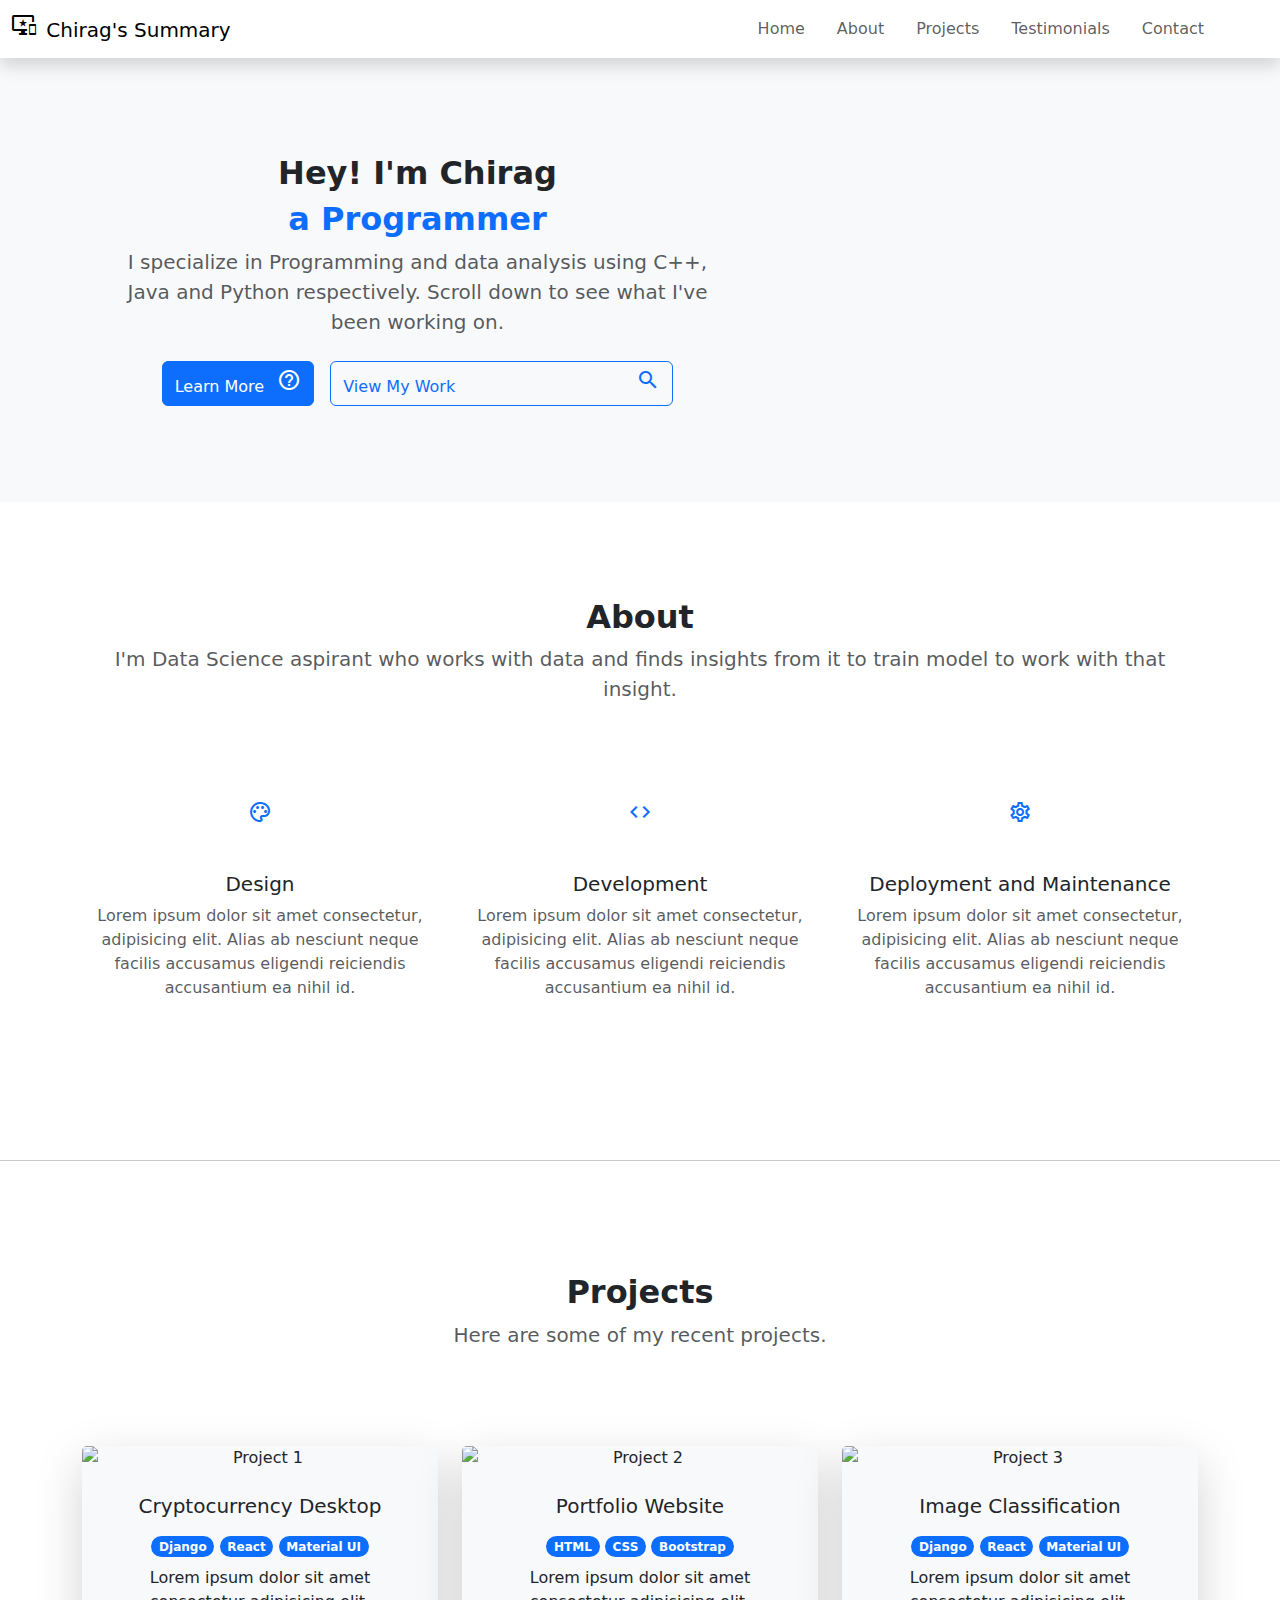
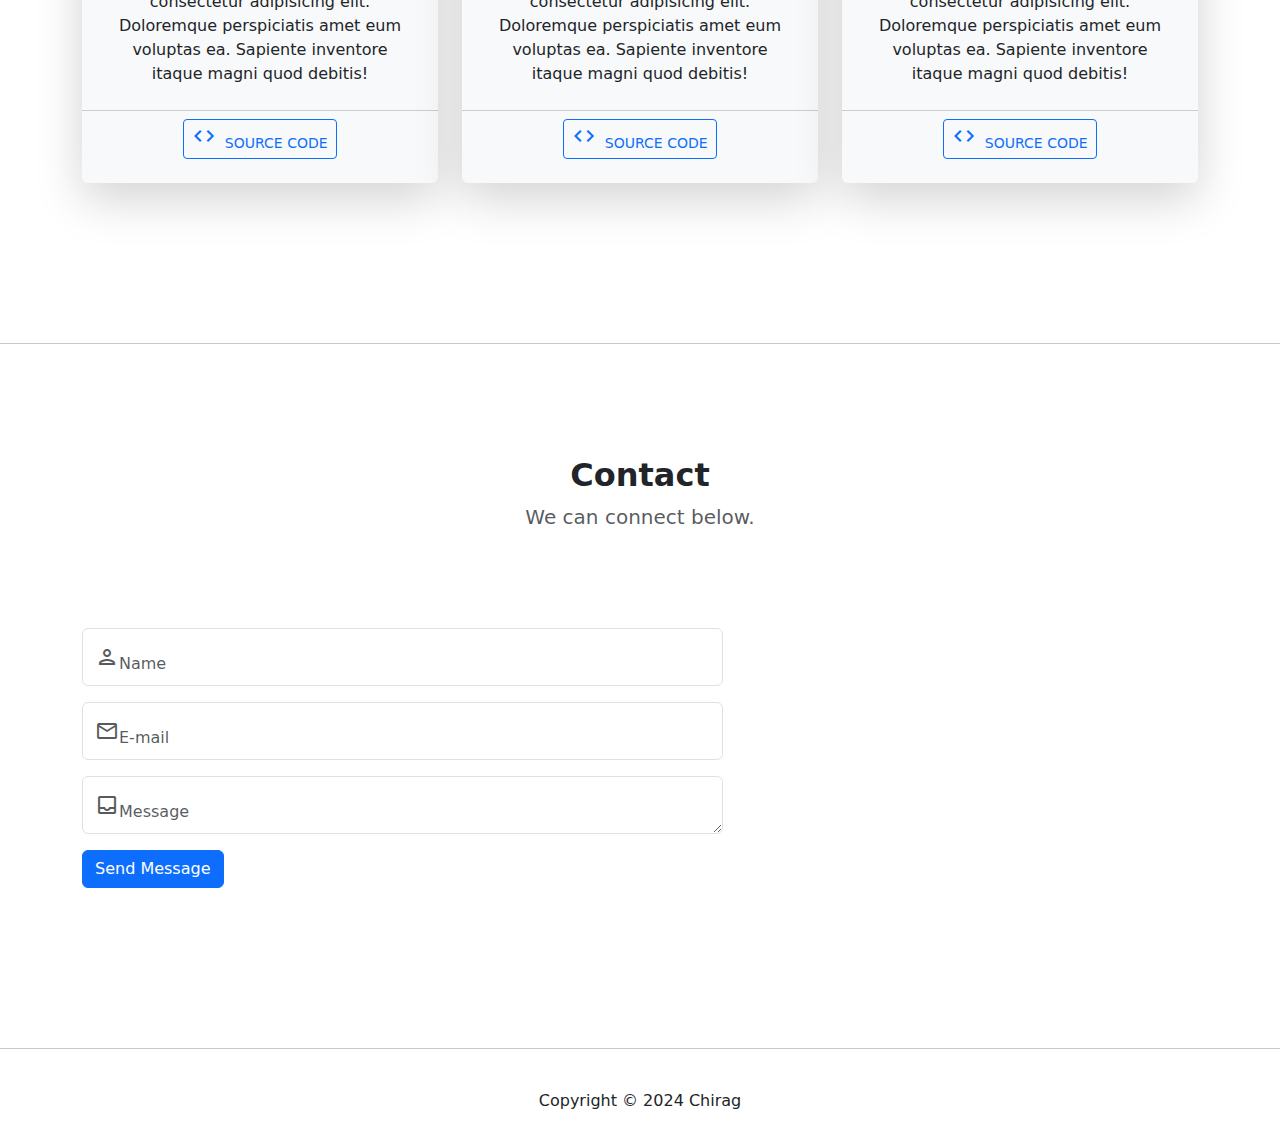
==== templates/index.html @ c8e4cf86 "project initializing" ====
<!DOCTYPE html>
<html lang="en">
<head>
    <meta charset="UTF-8">
    <meta name="viewport" content="width=device-width, initial-scale=1.0">
    <title>Chirag's Portfolio</title>

    <!-- Montserrat Font -->
    <link href="https://fonts.googleapis.com/css2?family=Montserrat:ital,wght@0,100..900;1,100..900&display=swap" rel="stylesheet">

    <!-- Material Icons -->
    <link href="https://fonts.googleapis.com/icon?family=Material+Icons+Outlined" rel="stylesheet">

    <!-- Leaflet CSS -->
    <link rel = "stylesheet" href = "http://cdn.leafletjs.com/leaflet-0.7.3/leaflet.css" />

    <!-- Bootstrap CSS -->
    <link rel="stylesheet" href="https://cdn.jsdelivr.net/npm/bootstrap@5.3.3/dist/css/bootstrap.min.css">

    <!-- Custom CSS -->
    <link rel="stylesheet" href="static/css/styles.css">
</head>
<body>
    <div class="container-fluid px-0">
        <!-- Navbar -->
        <nav class="navbar navbar-expand-lg navbar-light shadow d-flex align-items-center">
            <div class="container-fluid">
                <a class="navbar-brand" href="/">
                    <span class="material-icons-outlined me-1">important_devices</span>
                    Chirag's Summary
                </a>
                <button type="button" 
                class="navbar-toggler"
                data-bs-toggle="collapse"
                data-bs-target="#navbarSupportedContent"
                aria-controls="navbarSupportedContent"
                aria-expanded="false"
                aria-label="Toggle navigation"
                >
                    <span class="navbar-toggler-icon"></span>
                </button>
                <div class="container px-3">
                    <div class="collapse navbar-collapse" id="navbarSupportedContent">
                        <ul class="navbar-nav ms-auto me-4 my-3 my-lg-0">
                            <li class="nav-item">
                                <a class="nav-link me-lg-3" href="/">Home</a>
                            </li>
                            <li class="nav-item">
                                <a class="nav-link me-lg-3" href="#about">About</a>
                            </li>
                            <li class="nav-item">
                                <a class="nav-link me-lg-3" href="#projects">Projects</a>
                            </li>
                            <li class="nav-item">
                                <a class="nav-link me-lg-3" href="#testimonials">Testimonials</a>
                            </li>
                            <li class="nav-item">
                                <a class="nav-link me-lg-3" href="#contact">Contact</a>
                            </li>
                        </ul>
                    </div>
                </div>
            </div>
        </nav>
        <!-- End Navbar -->

        <!-- Hero -->
        <header class="bg-light py-5">
            <div class="container px-5">
                <div class="row align-items-center justify-content-center">
                    <div class="col-lg-8 col-xl-7 col-xxl-6">
                        <div class="my-5">
                            <h2 class="text-center fw-bold mb-2">Hey! I'm Chirag</h2>
                            <h2 class="text-primary text-center fw-bold mb-2">a Programmer</h2>
                            <p class="lead text-muted mb-4 text-center">I specialize in Programming and data analysis using C++, Java and Python respectively. Scroll down to see what I've been working on.</p>
                            <div class="d-grid gap-3 d-sm-flex justify-content-center">
                                <a class="btn btn-primary btn-large tetx-uppercase" href="#about">
                                    Learn More
                                    <span class="material-icons-outlined ms-2">help_outline</span>
                                </a>
                                <a class="btn btn-outline-primary btn-large tetx-uppercase" href="#about">
                                    View My Work
                                    <span class="material-icons-outlined ms-2">manage_search</span>
                                </a>
                            </div>
                        </div>
                    </div>
                    <div class="col-xl-5 col-xxl-6 justify-content-center">
                        <img class="img-fluid rounded-3 my-5" src="static/images/hero.jpeg" alt="">
                    </div>
                </div>
            </div>
        </header>
        <!-- End Hero -->

        <main>

            <!-- About -->
            <section id="about" class="text-center py-5">
                <div class="container py-5">
                    <div class="row justify-content-center">
                        <h2 class="fw-bold">About</h2>
                        <p class="lead text-muted mb-5">
                            I'm Data Science aspirant who works with data and finds insights from it to train model to work with that insight.
                        </p>
                    </div>
                </div>
                <div class="container mb-5">
                    <div class="row about-boxes">
                        <div class="col-lg-4 mx-auto mb-5 box">
                            <div class="d-flex mb-5 about">
                                <span class="material-icons-outlined m-auto text-primary">palette</span>
                            </div>
                            <h5>Design</h5>
                            <p class="text-muted mb-0">
                                Lorem ipsum dolor sit amet consectetur, adipisicing elit. Alias ab nesciunt neque facilis accusamus eligendi reiciendis accusantium ea nihil id.
                            </p>
                        </div>
                        <div class="col-lg-4 mx-auto mb-5 box">
                            <div class="d-flex mb-5 about">
                                <span class="material-icons-outlined m-auto text-primary">code</span>
                            </div>
                            <h5>Development</h5>
                            <p class="text-muted mb-0">
                                Lorem ipsum dolor sit amet consectetur, adipisicing elit. Alias ab nesciunt neque facilis accusamus eligendi reiciendis accusantium ea nihil id.
                            </p>
                        </div>
                        <div class="col-lg-4 mx-auto mb-5 box">
                            <div class="d-flex mb-5 about">
                                <span class="material-icons-outlined m-auto text-primary">settings</span>
                            </div>
                            <h5>Deployment and Maintenance</h5>
                            <p class="text-muted mb-0">
                                Lorem ipsum dolor sit amet consectetur, adipisicing elit. Alias ab nesciunt neque facilis accusamus eligendi reiciendis accusantium ea nihil id.
                            </p>
                        </div>
                    </div>
                </div>
            </section>
            <!-- End About -->

            <hr>
            
            <!-- Projects -->
            <section id="projects" class="text-center py-5">
                <div class="container py-5">
                    <div class="row justify-content-center">
                        <h2 class="fw-bold">Projects</h2>
                        <p class="lead text-muted mb-5">
                            Here are some of my recent projects.
                        </p>
                    </div>
                </div>
                <div class="container mb-5">
                    <div class="row project-cards">
                        <div class="col-lg-4 mx-auto mb-5">
                            <div class="card h-100 shadow-lg border-0 bg-light">
                                <img class="card-img-top" src="static/images/project1.png" alt="Project 1">
                                <div class="card-body p-4">
                                    <h5 class="card-title mb-3">Cryptocurrency Desktop</h5>
                                    <div class="mb-2">
                                        <div class="badge bg-primary rounded-pill">Django</div>
                                        <div class="badge bg-primary rounded-pill">React</div>
                                        <div class="badge bg-primary rounded-pill">Material UI</div>
                                    </div>
                                    <p class="card-text">
                                        Lorem ipsum dolor sit amet consectetur adipisicing elit. Doloremque perspiciatis amet eum voluptas ea. Sapiente inventore itaque magni quod debitis!
                                    </p>
                                </div>
                                <div class="card-footer bg-transparent mb-3">
                                    <a 
                                        class="btn btn-outline-primary btn-sm text-uppercase" 
                                        href="#project_link" 
                                        target="_blank"
                                    >
                                        <span class="material-icons-outlined me-1">code</span>
                                        Source Code
                                    </a>
                                </div>
                            </div>
                        </div>
                        <div class="col-lg-4 mx-auto mb-5">
                            <div class="card h-100 shadow-lg border-0 bg-light">
                                <img class="card-img-top" src="static/images/project2.png" alt="Project 2">
                                <div class="card-body p-4">
                                    <h5 class="card-title mb-3">Portfolio Website</h5>
                                    <div class="mb-2">
                                        <div class="badge bg-primary rounded-pill">HTML</div>
                                        <div class="badge bg-primary rounded-pill">CSS</div>
                                        <div class="badge bg-primary rounded-pill">Bootstrap</div>
                                    </div>
                                    <p class="card-text">
                                        Lorem ipsum dolor sit amet consectetur adipisicing elit. Doloremque perspiciatis amet eum voluptas ea. Sapiente inventore itaque magni quod debitis!
                                    </p>
                                </div>
                                <div class="card-footer bg-transparent mb-3">
                                    <a 
                                        class="btn btn-outline-primary btn-sm text-uppercase" 
                                        href="#project_link" 
                                        target="_blank"
                                    >
                                        <span class="material-icons-outlined me-1">code</span>
                                        Source Code
                                    </a>
                                </div>
                            </div>
                        </div>
                        <div class="col-lg-4 mx-auto mb-5">
                            <div class="card h-100 shadow-lg border-0 bg-light">
                                <img class="card-img-top" src="static/images/project3.png" alt="Project 3">
                                <div class="card-body p-4">
                                    <h5 class="card-title mb-3">Image Classification</h5>
                                    <div class="mb-2">
                                        <div class="badge bg-primary rounded-pill">Django</div>
                                        <div class="badge bg-primary rounded-pill">React</div>
                                        <div class="badge bg-primary rounded-pill">Material UI</div>
                                    </div>
                                    <p class="card-text">
                                        Lorem ipsum dolor sit amet consectetur adipisicing elit. Doloremque perspiciatis amet eum voluptas ea. Sapiente inventore itaque magni quod debitis!
                                    </p>
                                </div>
                                <div class="card-footer bg-transparent mb-3">
                                    <a 
                                        class="btn btn-outline-primary btn-sm text-uppercase" 
                                        href="#project_link" 
                                        target="_blank"
                                    >
                                        <span class="material-icons-outlined me-1">code</span>
                                        Source Code
                                    </a>
                                </div>
                            </div>
                        </div>
                    </div>
                </div>
            </section>
            <!-- End Projects -->
            
            <hr>

            <!-- Testimonials -->
            <!-- End Testimonials -->
            
            <!-- Contact -->
            <section id="contact" class="text-center py-5">
                <div class="container py-5">
                    <div class="row justify-content-center">
                        <h2 class="fw-bold">Contact</h2>
                        <p class="lead text-muted mb-5">
                            We can connect below.
                        </p>
                    </div>
                </div>
                <div class="container mb-5">
                    <div class="row justify-content-center align-items-center">
                        <!-- <div class="col-lg-8 col-xl-7 col-xxl-6 mb-5 d-flex flex-column justify-content-center">
                            <div class="mb-5">
                                <h6 class="text-uppercase mb-2">Address</h6>
                                <p class="lead mb-0">Satellite, Ahmedabad</p>
                            </div>
                            <div class="mb-5">
                                <h6 class="text-uppercase mb-2">Email</h6>
                                <p class="lead mb-0">dchirag159@gmail.com</p>
                            </div>
                        </div> -->
                        <form class="contact-form col-lg-8 col-xl-7 col-xxl-6 mb-5 text-start" action="{{ url_for('contact') }}" method="post">
                            <div class="form-floating mb-3">
                                <input type="text" class="form-control" name="name" id="name" placeholder="Enter your name" required>
                                <label for="name" class="form-label text-muted"><span class="material-icons-outlined">person</span>Name</label>
                            </div>
                            <div class="form-floating mb-3">
                                <input type="email" class="form-control" name="email" id="email" placeholder="name@email.com" required>
                                <label for="email" class="form-label text-muted mx-auto"><span class="material-icons-outlined">email</span>E-mail</label>
                            </div>
                            <div class="form-floating mb-3">
                                <textarea class="form-control" id="message" name="message" rows="3" placeholder="Type your message here" required></textarea>
                                <label for="message" class="form-label text-muted"><span class="material-icons-outlined">inbox</span>Message</label>
                            </div>
                            <button type="submit" class="btn btn-primary">Send Message</button>
                        </form>
                        <div class="col-lg-8 col-xl-5 col-xxl-6 mb-5">
                            <div id = "map"></div>
                        </div>
                    </div>
                </div>
            <!-- End Contact -->
            
        </main>
    </div>

    <hr>

    <!-- Footer -->
    <footer class="text-center py-4">
        <div class="container px-5 mb-2">
            Copyright &copy; 2024 Chirag
        </div>
    </footer>
    <!-- End Footer -->




    <!-- Leaflet JS -->
    <script src = "http://cdn.leafletjs.com/leaflet-0.7.3/leaflet.js"></script>

    <!-- Bootstrap JS -->
    <script src="https://cdn.jsdelivr.net/npm/bootstrap@5.3.3/dist/js/bootstrap.bundle.min.js"></script>

    <!-- Custom JS -->
    <script src="static/js/scripts.js"></script>
</body>
</html>
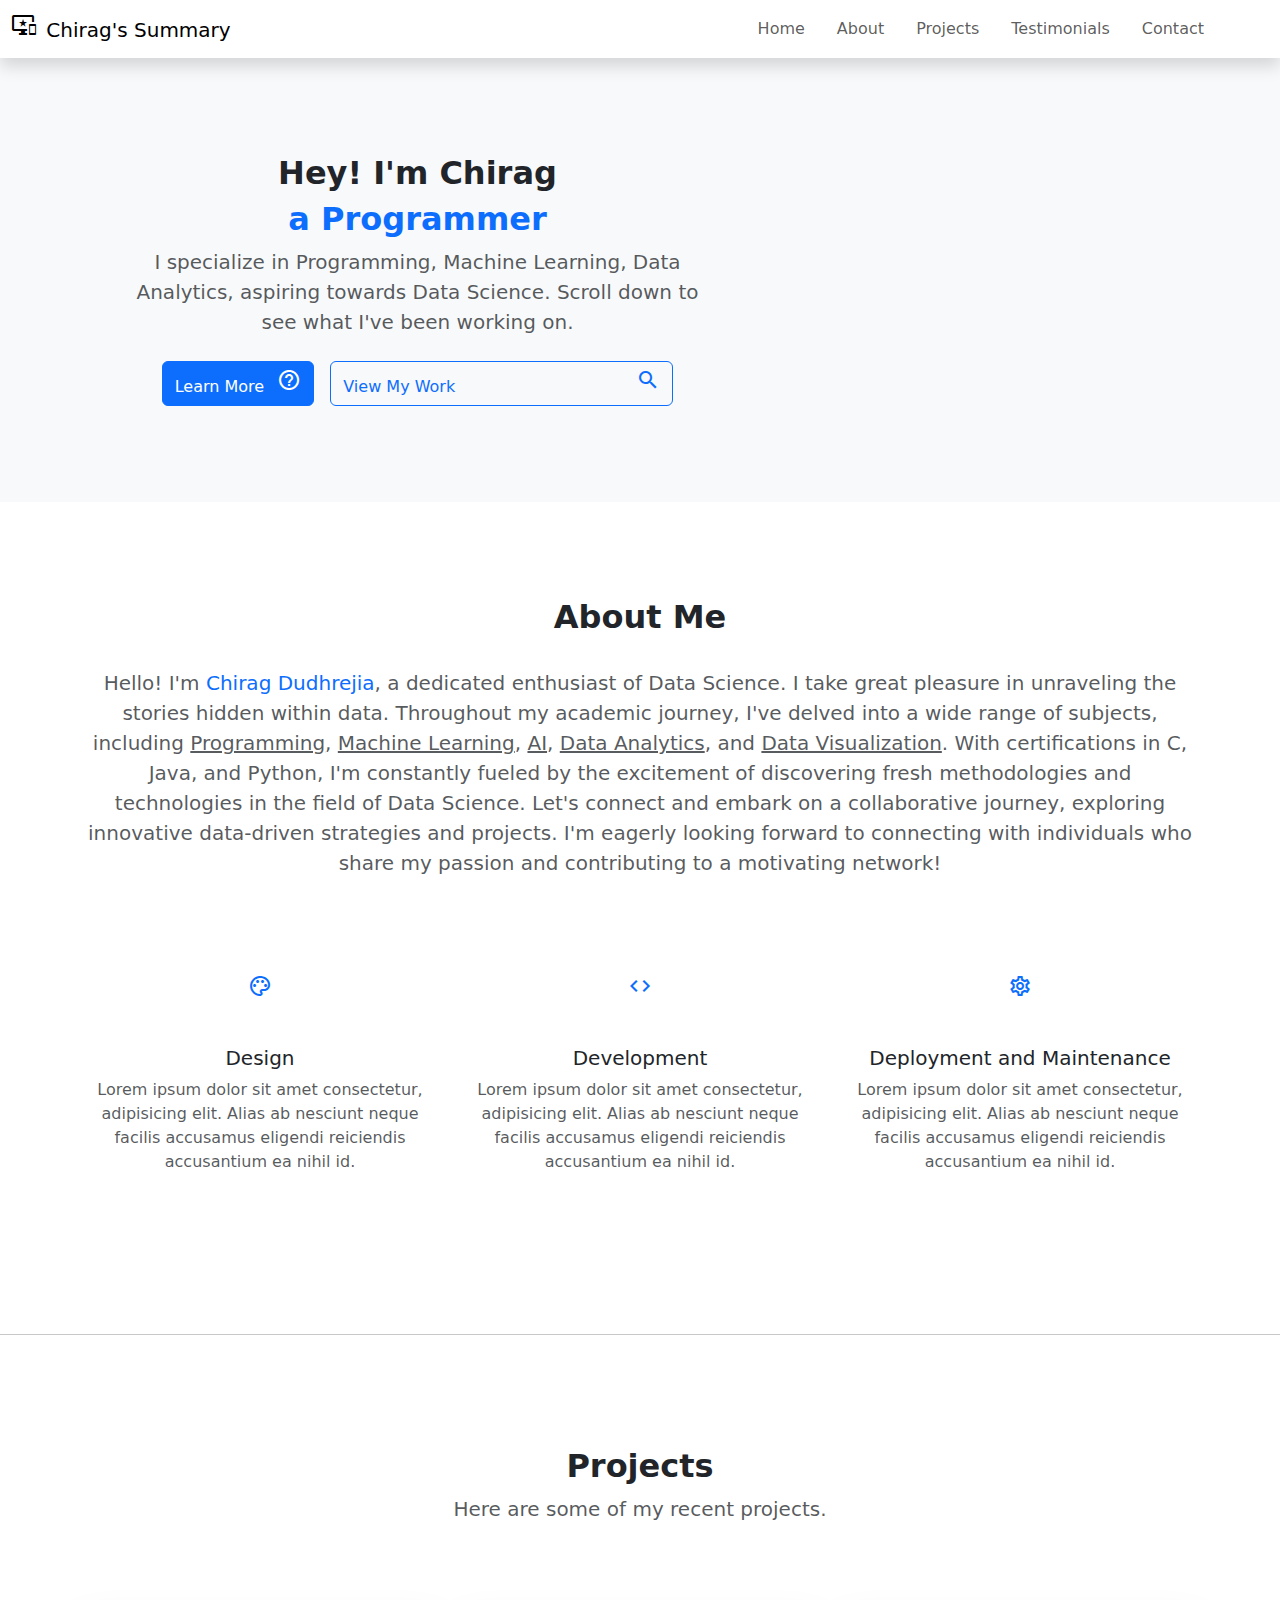
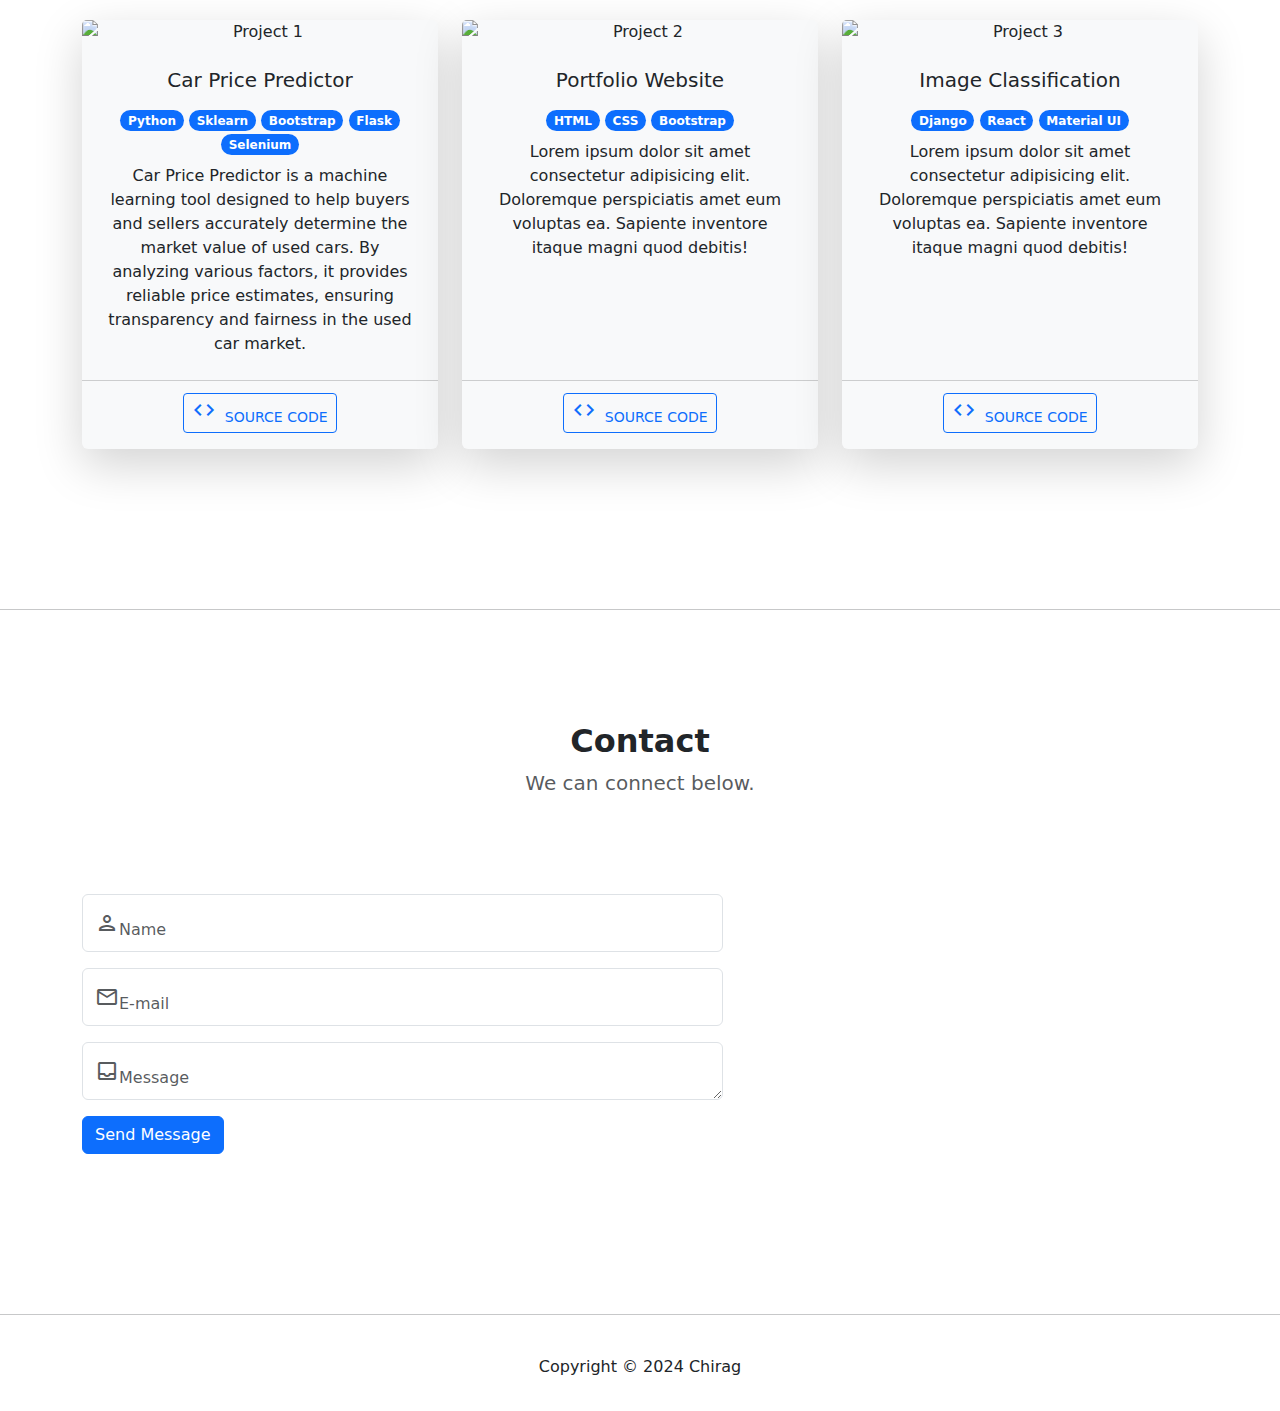
==== commit adf39cfb: "Updated" ====
--- a/templates/index.html
+++ b/templates/index.html
@@ -72,7 +72,8 @@
                         <div class="my-5">
                             <h2 class="text-center fw-bold mb-2">Hey! I'm Chirag</h2>
                             <h2 class="text-primary text-center fw-bold mb-2">a Programmer</h2>
-                            <p class="lead text-muted mb-4 text-center">I specialize in Programming and data analysis using C++, Java and Python respectively. Scroll down to see what I've been working on.</p>
+                            <p class="lead text-muted mb-4 text-center">
+                                I specialize in Programming, Machine Learning, Data Analytics, aspiring towards Data Science. Scroll down to see what I've been working on.</p>
                             <div class="d-grid gap-3 d-sm-flex justify-content-center">
                                 <a class="btn btn-primary btn-large tetx-uppercase" href="#about">
                                     Learn More
@@ -99,9 +100,9 @@
             <section id="about" class="text-center py-5">
                 <div class="container py-5">
                     <div class="row justify-content-center">
-                        <h2 class="fw-bold">About</h2>
-                        <p class="lead text-muted mb-5">
-                            I'm Data Science aspirant who works with data and finds insights from it to train model to work with that insight.
+                        <h2 class="fw-bold">About Me</h2>
+                        <p class="lead text-muted mt-4 mb-5">
+                            Hello! I'm <strong class="h5 text-primary">Chirag Dudhrejia</strong>, a dedicated enthusiast of Data Science. I take great pleasure in unraveling the stories hidden within data. Throughout my academic journey, I've delved into a wide range of subjects, including <u>Programming</u>, <u>Machine Learning</u>, <u>AI</u>, <u>Data Analytics</u>, and <u>Data Visualization</u>. With certifications in C, Java, and Python, I'm constantly fueled by the excitement of discovering fresh methodologies and technologies in the field of Data Science. Let's connect and embark on a collaborative journey, exploring innovative data-driven strategies and projects. I'm eagerly looking forward to connecting with individuals who share my passion and contributing to a motivating network!
                         </p>
                     </div>
                 </div>
@@ -151,26 +152,30 @@
                         </p>
                     </div>
                 </div>
+                
                 <div class="container mb-5">
                     <div class="row project-cards">
+
                         <div class="col-lg-4 mx-auto mb-5">
                             <div class="card h-100 shadow-lg border-0 bg-light">
                                 <img class="card-img-top" src="static/images/project1.png" alt="Project 1">
                                 <div class="card-body p-4">
-                                    <h5 class="card-title mb-3">Cryptocurrency Desktop</h5>
+                                    <h5 class="card-title mb-3">Car Price Predictor</h5>
                                     <div class="mb-2">
-                                        <div class="badge bg-primary rounded-pill">Django</div>
-                                        <div class="badge bg-primary rounded-pill">React</div>
-                                        <div class="badge bg-primary rounded-pill">Material UI</div>
+                                        <div class="badge bg-primary rounded-pill">Python</div>
+                                        <div class="badge bg-primary rounded-pill">Sklearn</div>
+                                        <div class="badge bg-primary rounded-pill">Bootstrap</div>
+                                        <div class="badge bg-primary rounded-pill">Flask</div>
+                                        <div class="badge bg-primary rounded-pill">Selenium</div>
                                     </div>
                                     <p class="card-text">
-                                        Lorem ipsum dolor sit amet consectetur adipisicing elit. Doloremque perspiciatis amet eum voluptas ea. Sapiente inventore itaque magni quod debitis!
+                                        Car Price Predictor is a machine learning tool designed to help buyers and sellers accurately determine the market value of used cars. By analyzing various factors, it provides reliable price estimates, ensuring transparency and fairness in the used car market.
                                     </p>
                                 </div>
-                                <div class="card-footer bg-transparent mb-3">
+                                <div class="card-footer bg-transparent mb-2">
                                     <a 
-                                        class="btn btn-outline-primary btn-sm text-uppercase" 
-                                        href="#project_link" 
+                                        class="btn btn-outline-primary btn-sm text-uppercase mt-1" 
+                                        href="https://github.com/chirag-dudhrejia/car_price_predictor" 
                                         target="_blank"
                                     >
                                         <span class="material-icons-outlined me-1">code</span>
@@ -179,6 +184,7 @@
                                 </div>
                             </div>
                         </div>
+
                         <div class="col-lg-4 mx-auto mb-5">
                             <div class="card h-100 shadow-lg border-0 bg-light">
                                 <img class="card-img-top" src="static/images/project2.png" alt="Project 2">
@@ -193,9 +199,9 @@
                                         Lorem ipsum dolor sit amet consectetur adipisicing elit. Doloremque perspiciatis amet eum voluptas ea. Sapiente inventore itaque magni quod debitis!
                                     </p>
                                 </div>
-                                <div class="card-footer bg-transparent mb-3">
+                                <div class="card-footer bg-transparent mb-2">
                                     <a 
-                                        class="btn btn-outline-primary btn-sm text-uppercase" 
+                                        class="btn btn-outline-primary btn-sm text-uppercase mt-1" 
                                         href="#project_link" 
                                         target="_blank"
                                     >
@@ -205,6 +211,7 @@
                                 </div>
                             </div>
                         </div>
+
                         <div class="col-lg-4 mx-auto mb-5">
                             <div class="card h-100 shadow-lg border-0 bg-light">
                                 <img class="card-img-top" src="static/images/project3.png" alt="Project 3">
@@ -219,9 +226,9 @@
                                         Lorem ipsum dolor sit amet consectetur adipisicing elit. Doloremque perspiciatis amet eum voluptas ea. Sapiente inventore itaque magni quod debitis!
                                     </p>
                                 </div>
-                                <div class="card-footer bg-transparent mb-3">
+                                <div class="card-footer bg-transparent mb-2">
                                     <a 
-                                        class="btn btn-outline-primary btn-sm text-uppercase" 
+                                        class="btn btn-outline-primary btn-sm text-uppercase mt-1" 
                                         href="#project_link" 
                                         target="_blank"
                                     >
@@ -283,6 +290,7 @@
                         </div>
                     </div>
                 </div>
+            </section>
             <!-- End Contact -->
             
         </main>
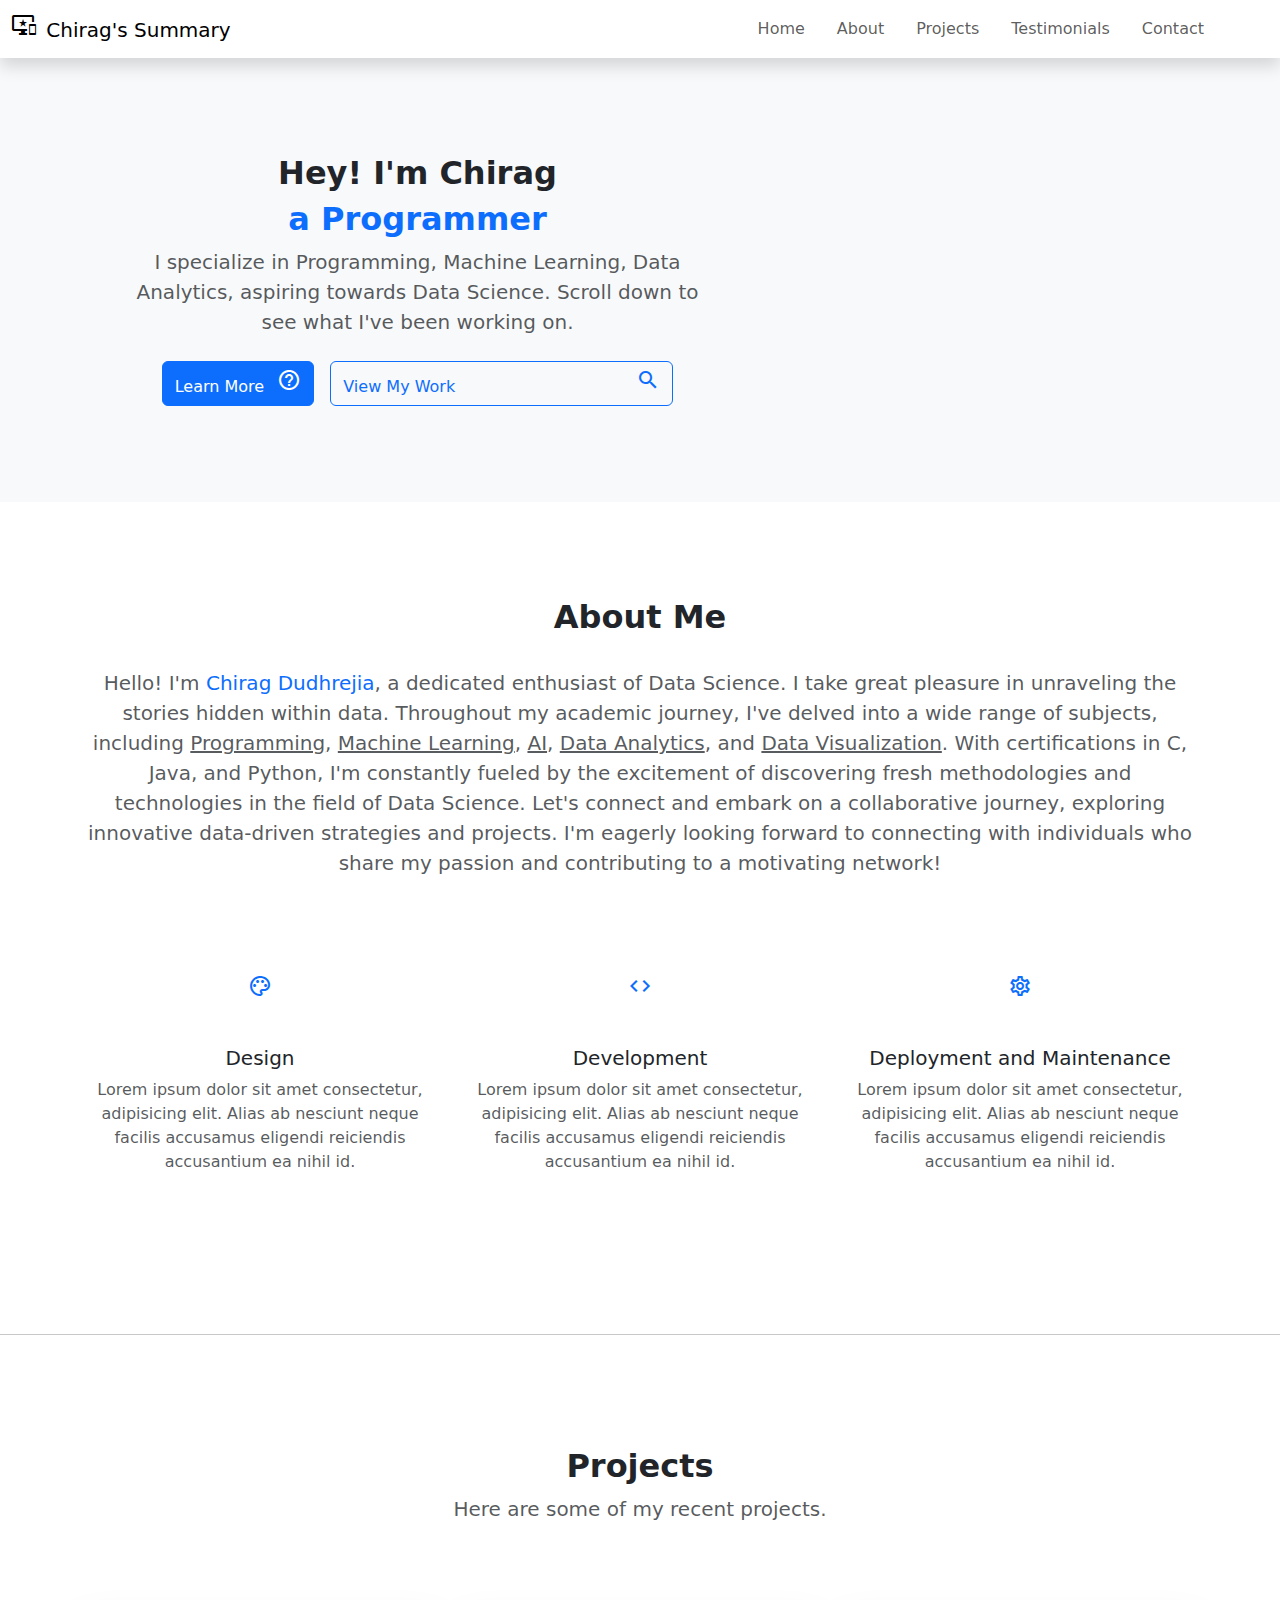
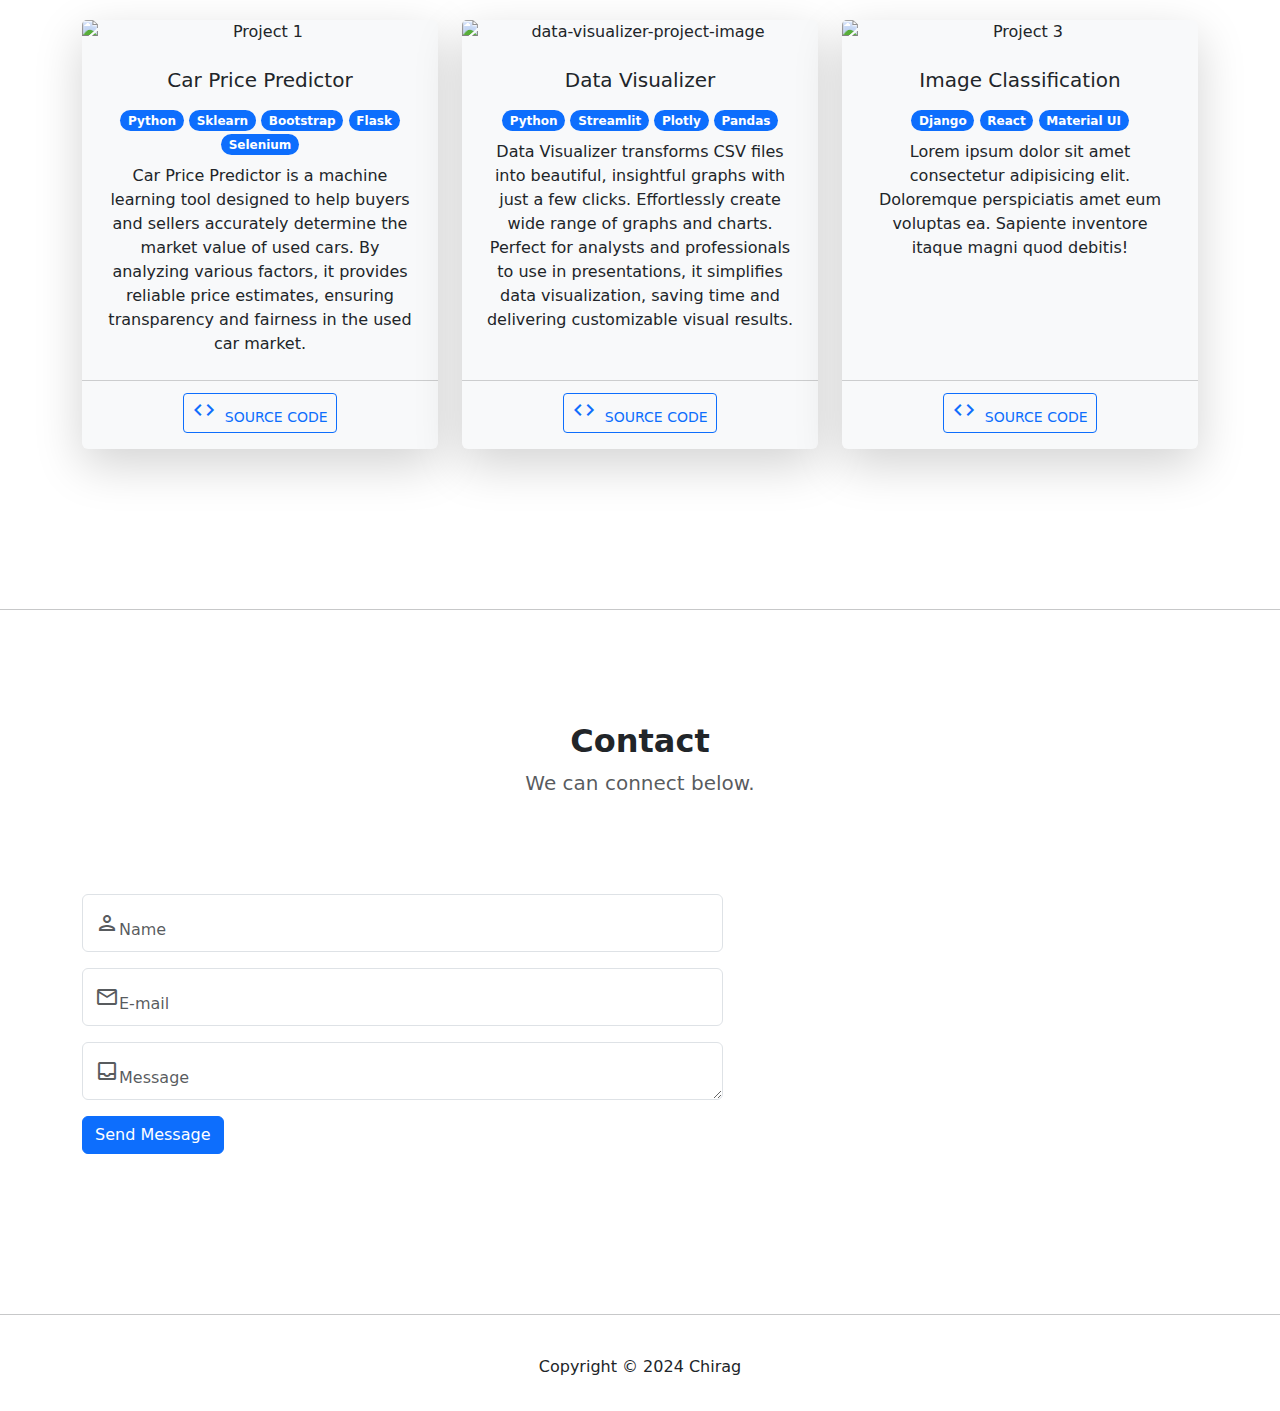
==== commit 4da7f4f2: "error solved" ====
--- a/templates/index.html
+++ b/templates/index.html
@@ -79,7 +79,7 @@
                                     Learn More
                                     <span class="material-icons-outlined ms-2">help_outline</span>
                                 </a>
-                                <a class="btn btn-outline-primary btn-large tetx-uppercase" href="#about">
+                                <a class="btn btn-outline-primary btn-large tetx-uppercase" href="#projects">
                                     View My Work
                                     <span class="material-icons-outlined ms-2">manage_search</span>
                                 </a>
@@ -158,7 +158,7 @@
 
                         <div class="col-lg-4 mx-auto mb-5">
                             <div class="card h-100 shadow-lg border-0 bg-light">
-                                <img class="card-img-top" src="static/images/project1.png" alt="Project 1">
+                                <img class="card-img-top" src="static/images/car_price_predictor.png" alt="Project 1">
                                 <div class="card-body p-4">
                                     <h5 class="card-title mb-3">Car Price Predictor</h5>
                                     <div class="mb-2">
@@ -187,22 +187,23 @@
 
                         <div class="col-lg-4 mx-auto mb-5">
                             <div class="card h-100 shadow-lg border-0 bg-light">
-                                <img class="card-img-top" src="static/images/project2.png" alt="Project 2">
+                                <img class="card-img-top" src="static/images/data_visualizerr.png" alt="data-visualizer-project-image">
                                 <div class="card-body p-4">
-                                    <h5 class="card-title mb-3">Portfolio Website</h5>
+                                    <h5 class="card-title mb-3">Data Visualizer</h5>
                                     <div class="mb-2">
-                                        <div class="badge bg-primary rounded-pill">HTML</div>
-                                        <div class="badge bg-primary rounded-pill">CSS</div>
-                                        <div class="badge bg-primary rounded-pill">Bootstrap</div>
+                                        <div class="badge bg-primary rounded-pill">Python</div>
+                                        <div class="badge bg-primary rounded-pill">Streamlit</div>
+                                        <div class="badge bg-primary rounded-pill">Plotly</div>
+                                        <div class="badge bg-primary rounded-pill">Pandas</div>
                                     </div>
                                     <p class="card-text">
-                                        Lorem ipsum dolor sit amet consectetur adipisicing elit. Doloremque perspiciatis amet eum voluptas ea. Sapiente inventore itaque magni quod debitis!
+                                            Data Visualizer transforms CSV files into beautiful, insightful graphs with just a few clicks. Effortlessly create wide range of graphs and charts. Perfect for analysts and professionals to use in presentations, it simplifies data visualization, saving time and delivering customizable visual results.
                                     </p>
                                 </div>
                                 <div class="card-footer bg-transparent mb-2">
                                     <a 
                                         class="btn btn-outline-primary btn-sm text-uppercase mt-1" 
-                                        href="#project_link" 
+                                        href="https://datavisualizerr.streamlit.app/"
                                         target="_blank"
                                     >
                                         <span class="material-icons-outlined me-1">code</span>
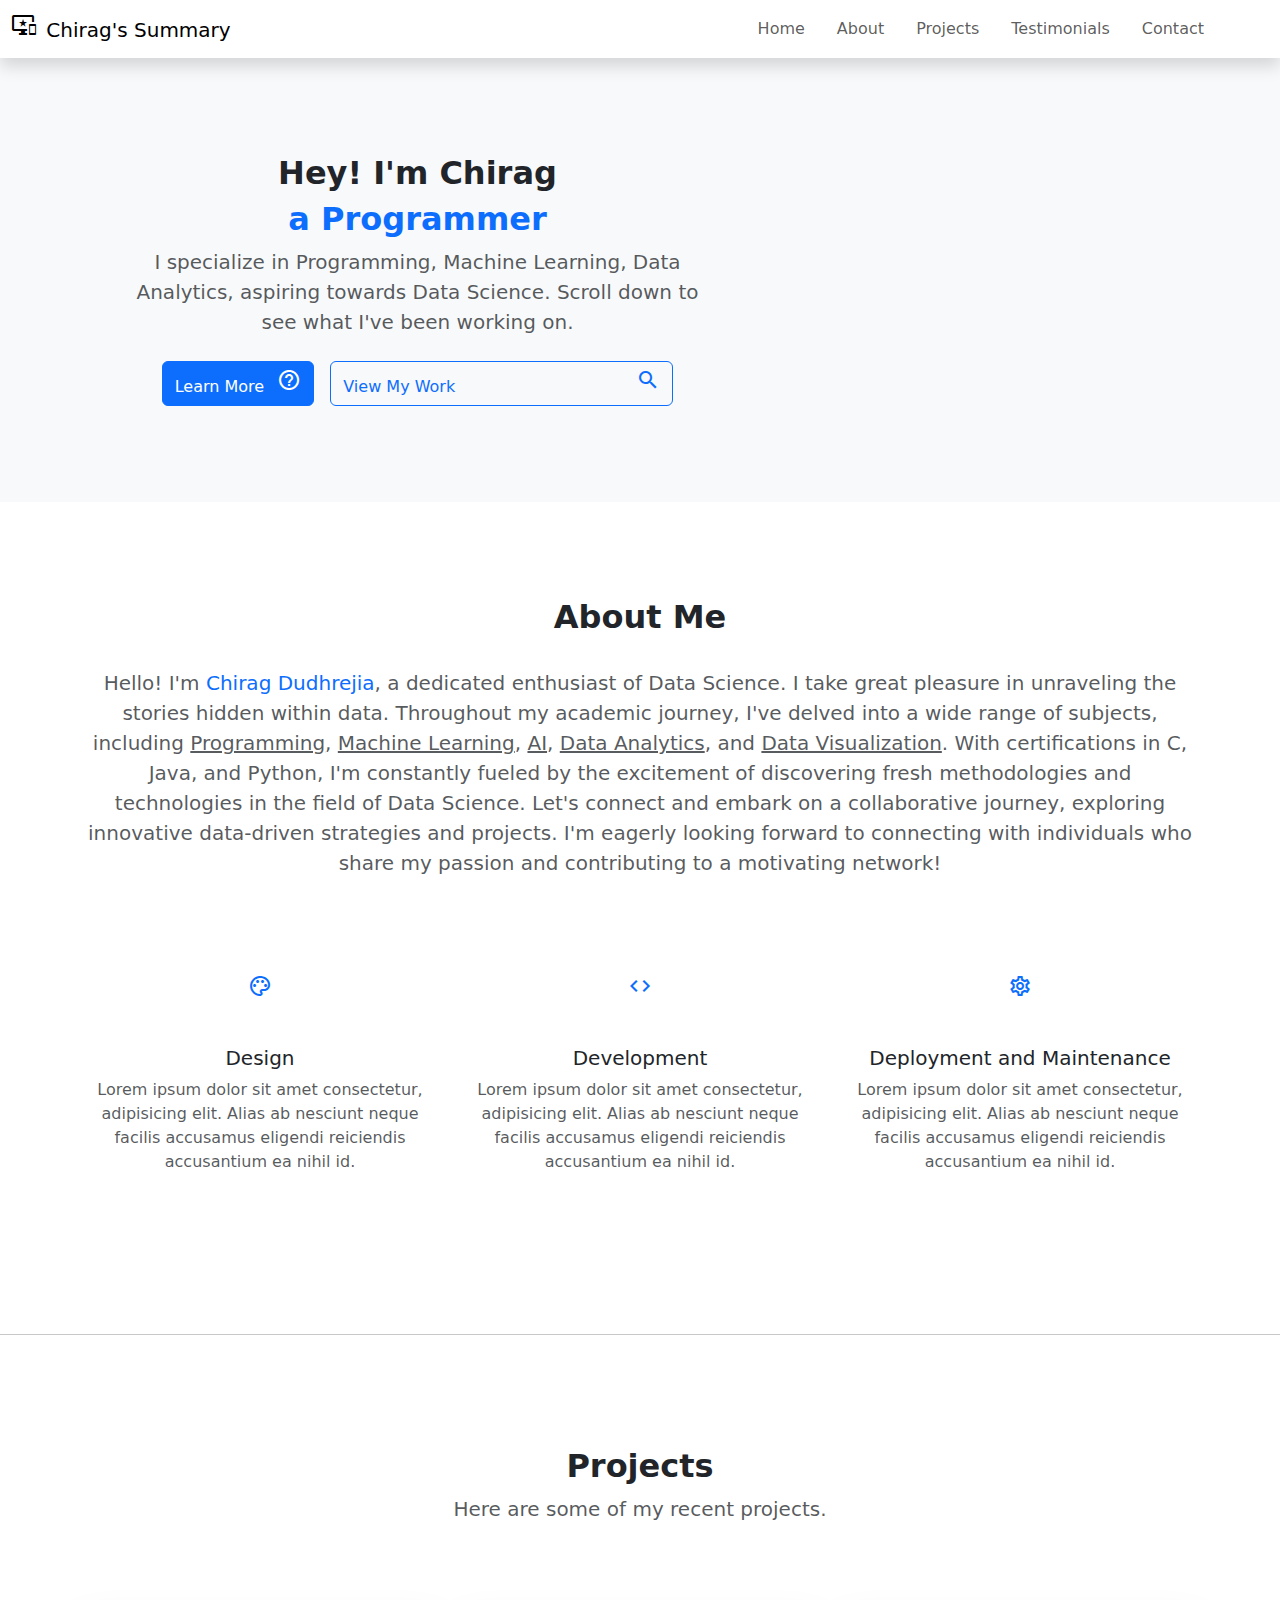
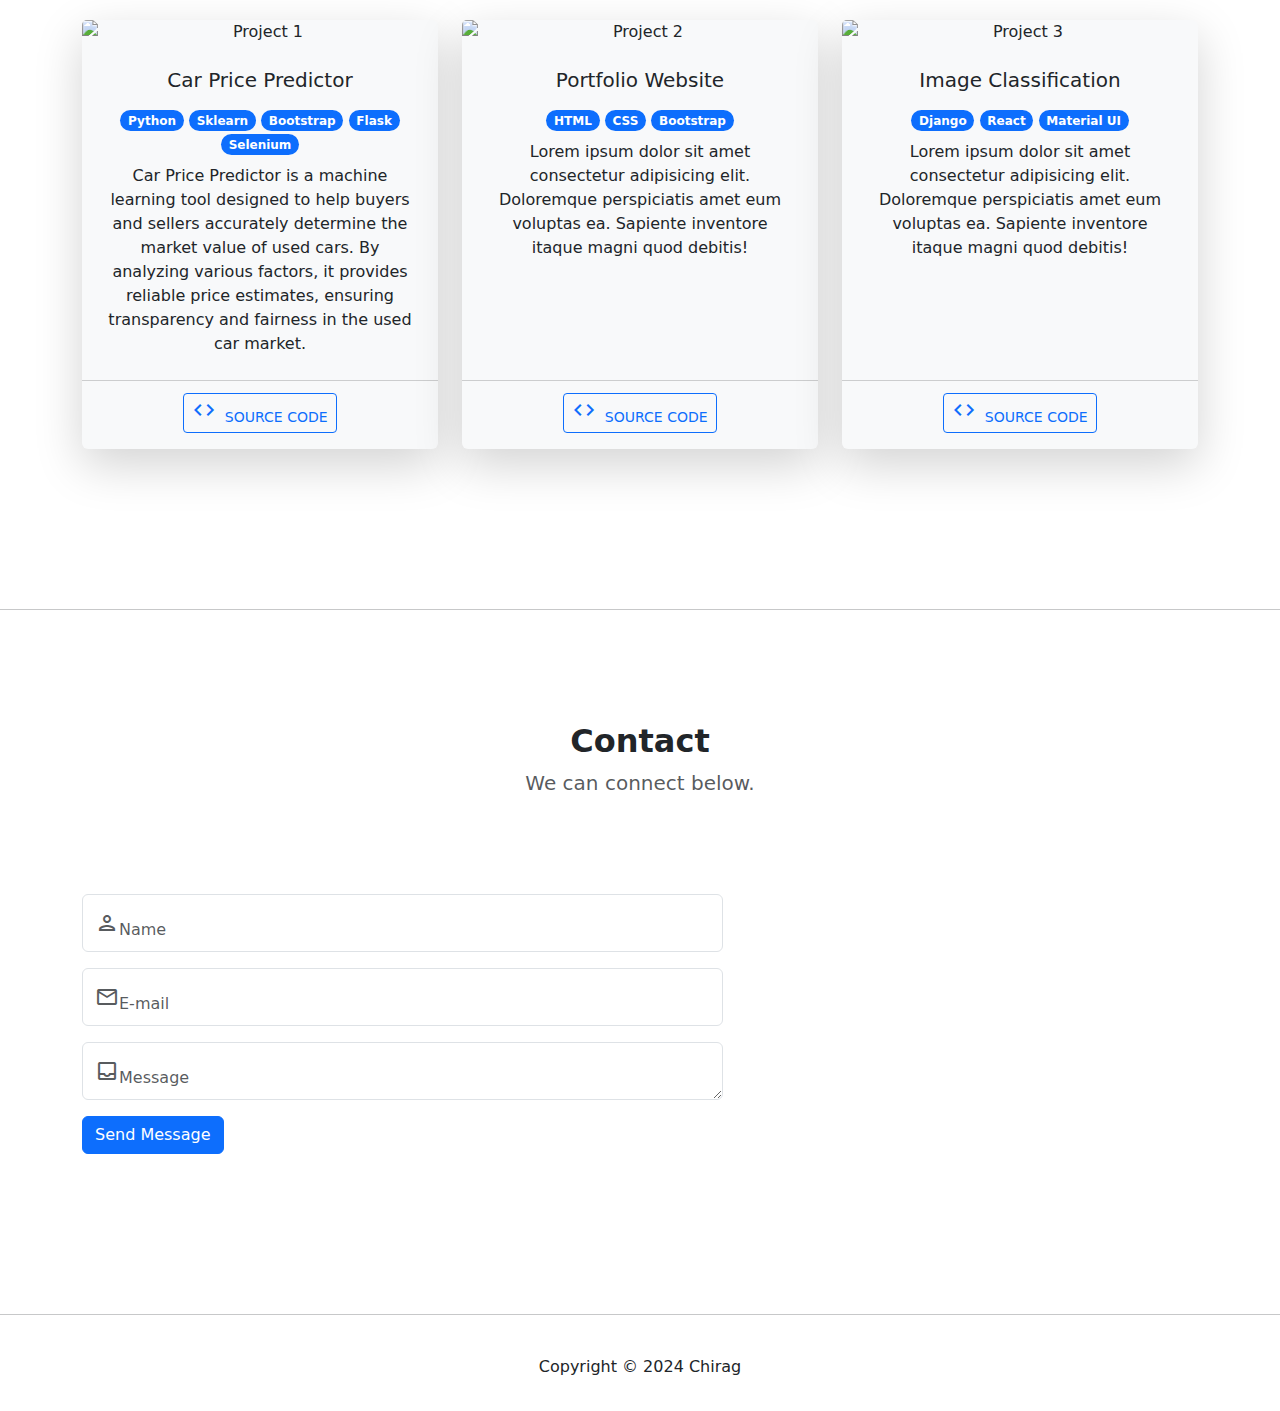
==== commit 6af51a96: "project added" ====
--- a/templates/index.html
+++ b/templates/index.html
@@ -79,7 +79,7 @@
                                     Learn More
                                     <span class="material-icons-outlined ms-2">help_outline</span>
                                 </a>
-                                <a class="btn btn-outline-primary btn-large tetx-uppercase" href="#projects">
+                                <a class="btn btn-outline-primary btn-large tetx-uppercase" href="#about">
                                     View My Work
                                     <span class="material-icons-outlined ms-2">manage_search</span>
                                 </a>
@@ -158,7 +158,7 @@
 
                         <div class="col-lg-4 mx-auto mb-5">
                             <div class="card h-100 shadow-lg border-0 bg-light">
-                                <img class="card-img-top" src="static/images/car_price_predictor.png" alt="Project 1">
+                                <img class="card-img-top" src="static/images/project1.png" alt="Project 1">
                                 <div class="card-body p-4">
                                     <h5 class="card-title mb-3">Car Price Predictor</h5>
                                     <div class="mb-2">
@@ -187,23 +187,22 @@
 
                         <div class="col-lg-4 mx-auto mb-5">
                             <div class="card h-100 shadow-lg border-0 bg-light">
-                                <img class="card-img-top" src="static/images/data_visualizerr.png" alt="data-visualizer-project-image">
+                                <img class="card-img-top" src="static/images/project2.png" alt="Project 2">
                                 <div class="card-body p-4">
-                                    <h5 class="card-title mb-3">Data Visualizer</h5>
+                                    <h5 class="card-title mb-3">Portfolio Website</h5>
                                     <div class="mb-2">
-                                        <div class="badge bg-primary rounded-pill">Python</div>
-                                        <div class="badge bg-primary rounded-pill">Streamlit</div>
-                                        <div class="badge bg-primary rounded-pill">Plotly</div>
-                                        <div class="badge bg-primary rounded-pill">Pandas</div>
+                                        <div class="badge bg-primary rounded-pill">HTML</div>
+                                        <div class="badge bg-primary rounded-pill">CSS</div>
+                                        <div class="badge bg-primary rounded-pill">Bootstrap</div>
                                     </div>
                                     <p class="card-text">
-                                            Data Visualizer transforms CSV files into beautiful, insightful graphs with just a few clicks. Effortlessly create wide range of graphs and charts. Perfect for analysts and professionals to use in presentations, it simplifies data visualization, saving time and delivering customizable visual results.
+                                        Lorem ipsum dolor sit amet consectetur adipisicing elit. Doloremque perspiciatis amet eum voluptas ea. Sapiente inventore itaque magni quod debitis!
                                     </p>
                                 </div>
                                 <div class="card-footer bg-transparent mb-2">
                                     <a 
                                         class="btn btn-outline-primary btn-sm text-uppercase mt-1" 
-                                        href="https://datavisualizerr.streamlit.app/"
+                                        href="#project_link" 
                                         target="_blank"
                                     >
                                         <span class="material-icons-outlined me-1">code</span>
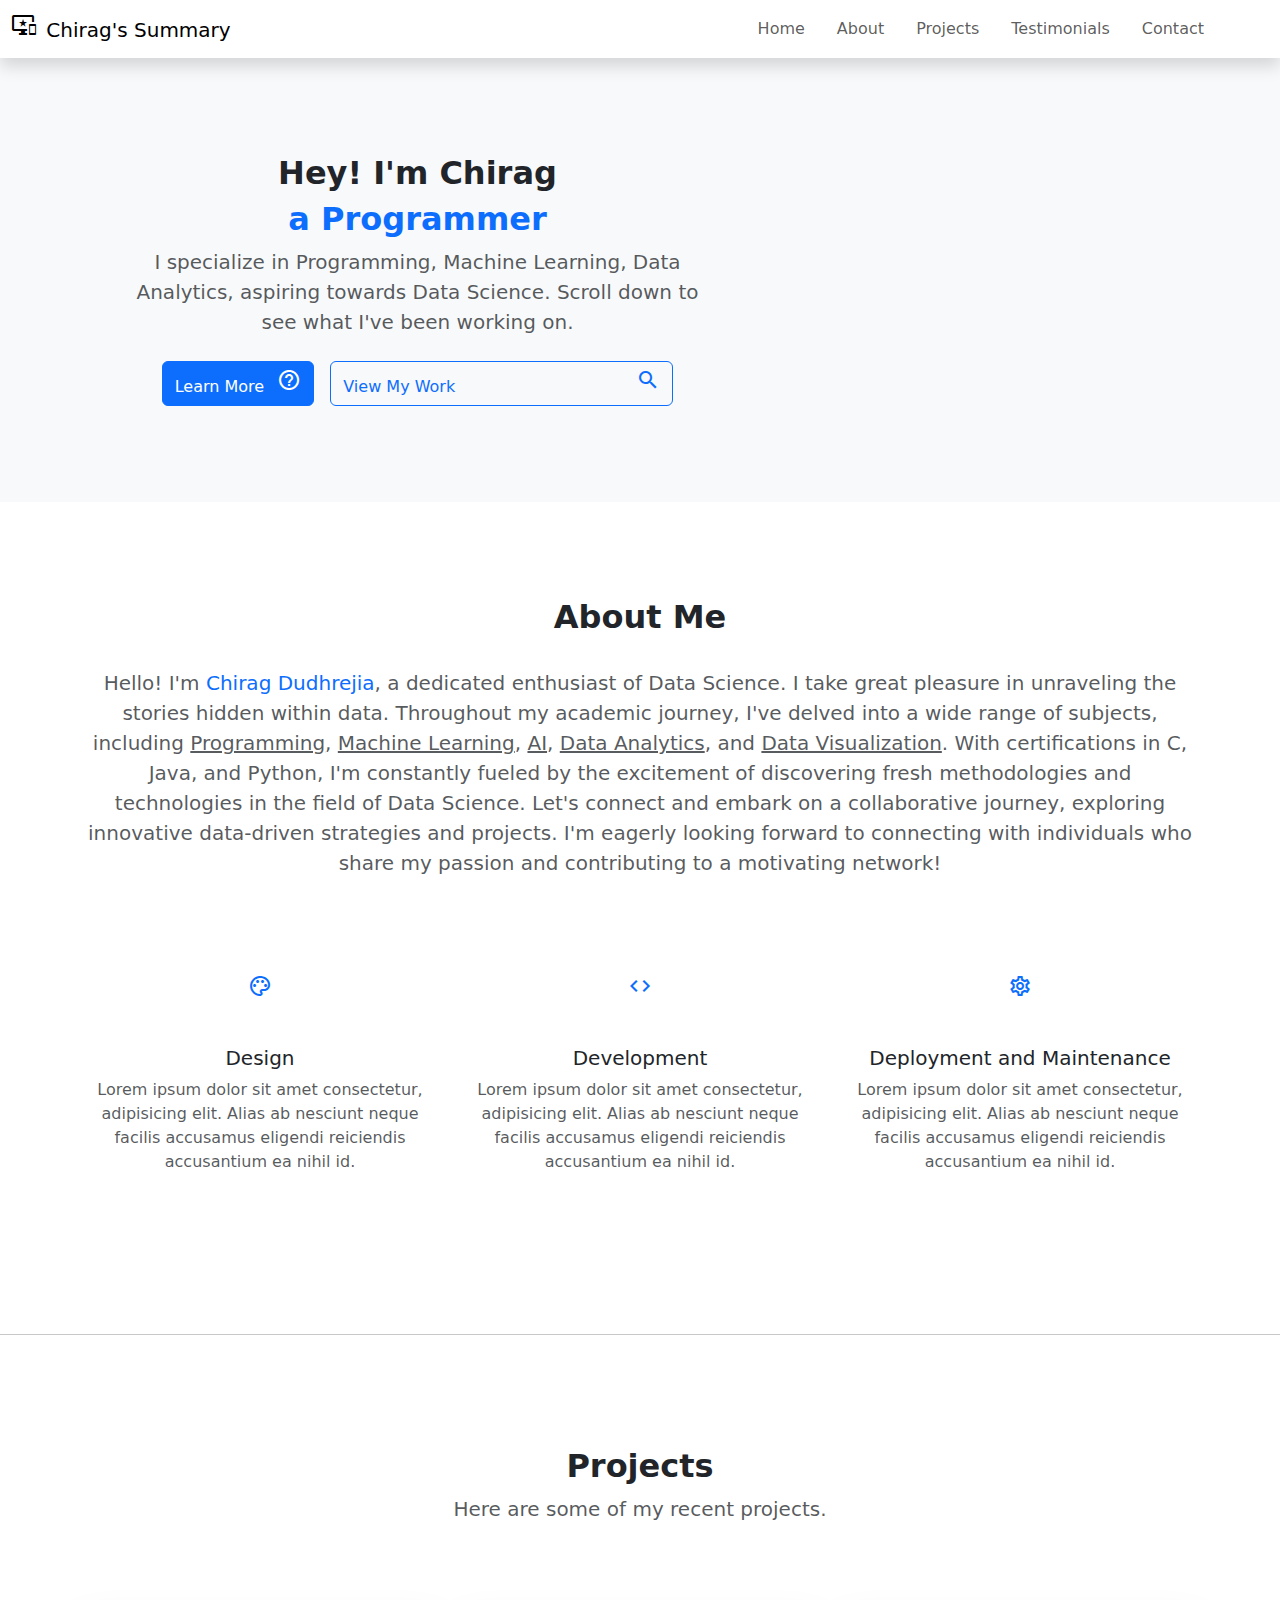
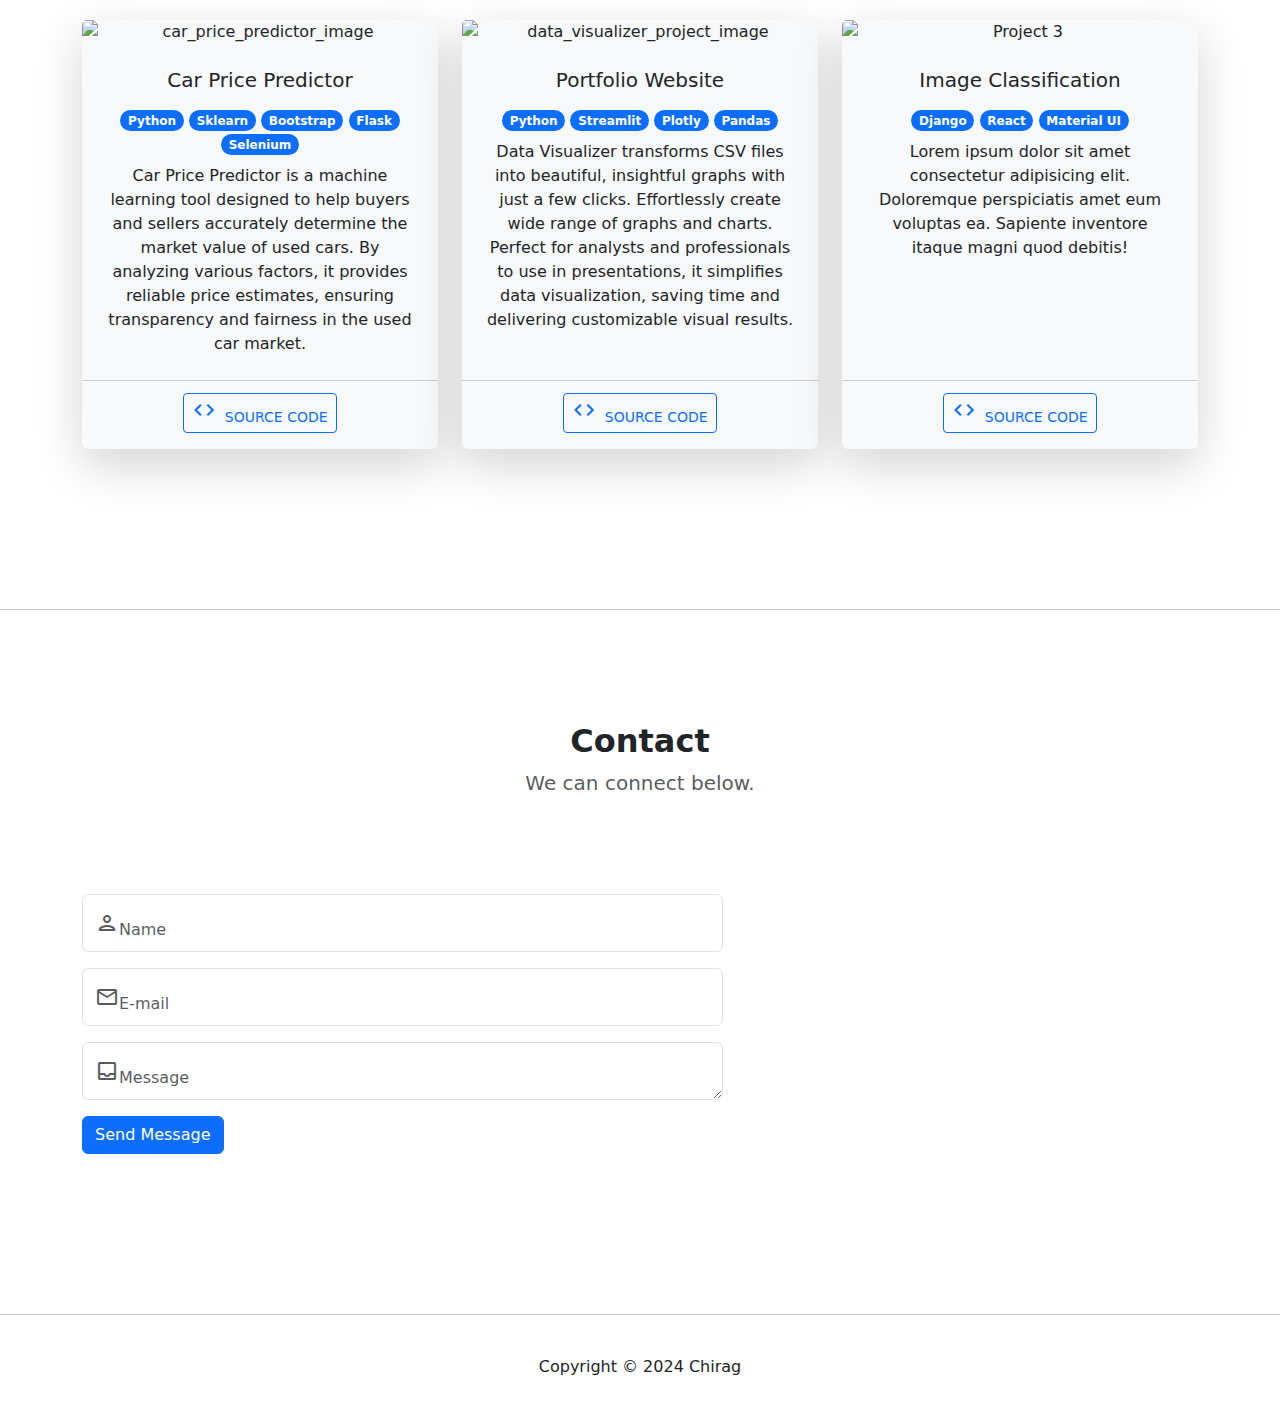
==== commit f448804d: "data visualizer project updated" ====
--- a/templates/index.html
+++ b/templates/index.html
@@ -158,7 +158,7 @@
 
                         <div class="col-lg-4 mx-auto mb-5">
                             <div class="card h-100 shadow-lg border-0 bg-light">
-                                <img class="card-img-top" src="static/images/project1.png" alt="Project 1">
+                                <img class="card-img-top" src="static/images/car_price_predictor.png" alt="car_price_predictor_image">
                                 <div class="card-body p-4">
                                     <h5 class="card-title mb-3">Car Price Predictor</h5>
                                     <div class="mb-2">
@@ -187,22 +187,23 @@
 
                         <div class="col-lg-4 mx-auto mb-5">
                             <div class="card h-100 shadow-lg border-0 bg-light">
-                                <img class="card-img-top" src="static/images/project2.png" alt="Project 2">
+                                <img class="card-img-top" src="static/images/data_visualizerr.png" alt="data_visualizer_project_image">
                                 <div class="card-body p-4">
                                     <h5 class="card-title mb-3">Portfolio Website</h5>
                                     <div class="mb-2">
-                                        <div class="badge bg-primary rounded-pill">HTML</div>
-                                        <div class="badge bg-primary rounded-pill">CSS</div>
-                                        <div class="badge bg-primary rounded-pill">Bootstrap</div>
+                                        <div class="badge bg-primary rounded-pill">Python</div>
+                                        <div class="badge bg-primary rounded-pill">Streamlit</div>
+                                        <div class="badge bg-primary rounded-pill">Plotly</div>
+                                        <div class="badge bg-primary rounded-pill">Pandas</div>
                                     </div>
                                     <p class="card-text">
-                                        Lorem ipsum dolor sit amet consectetur adipisicing elit. Doloremque perspiciatis amet eum voluptas ea. Sapiente inventore itaque magni quod debitis!
+                                        Data Visualizer transforms CSV files into beautiful, insightful graphs with just a few clicks. Effortlessly create wide range of graphs and charts. Perfect for analysts and professionals to use in presentations, it simplifies data visualization, saving time and delivering customizable visual results.
                                     </p>
                                 </div>
                                 <div class="card-footer bg-transparent mb-2">
                                     <a 
                                         class="btn btn-outline-primary btn-sm text-uppercase mt-1" 
-                                        href="#project_link" 
+                                        href="https://github.com/chirag-dudhrejia/data_visualizer"
                                         target="_blank"
                                     >
                                         <span class="material-icons-outlined me-1">code</span>
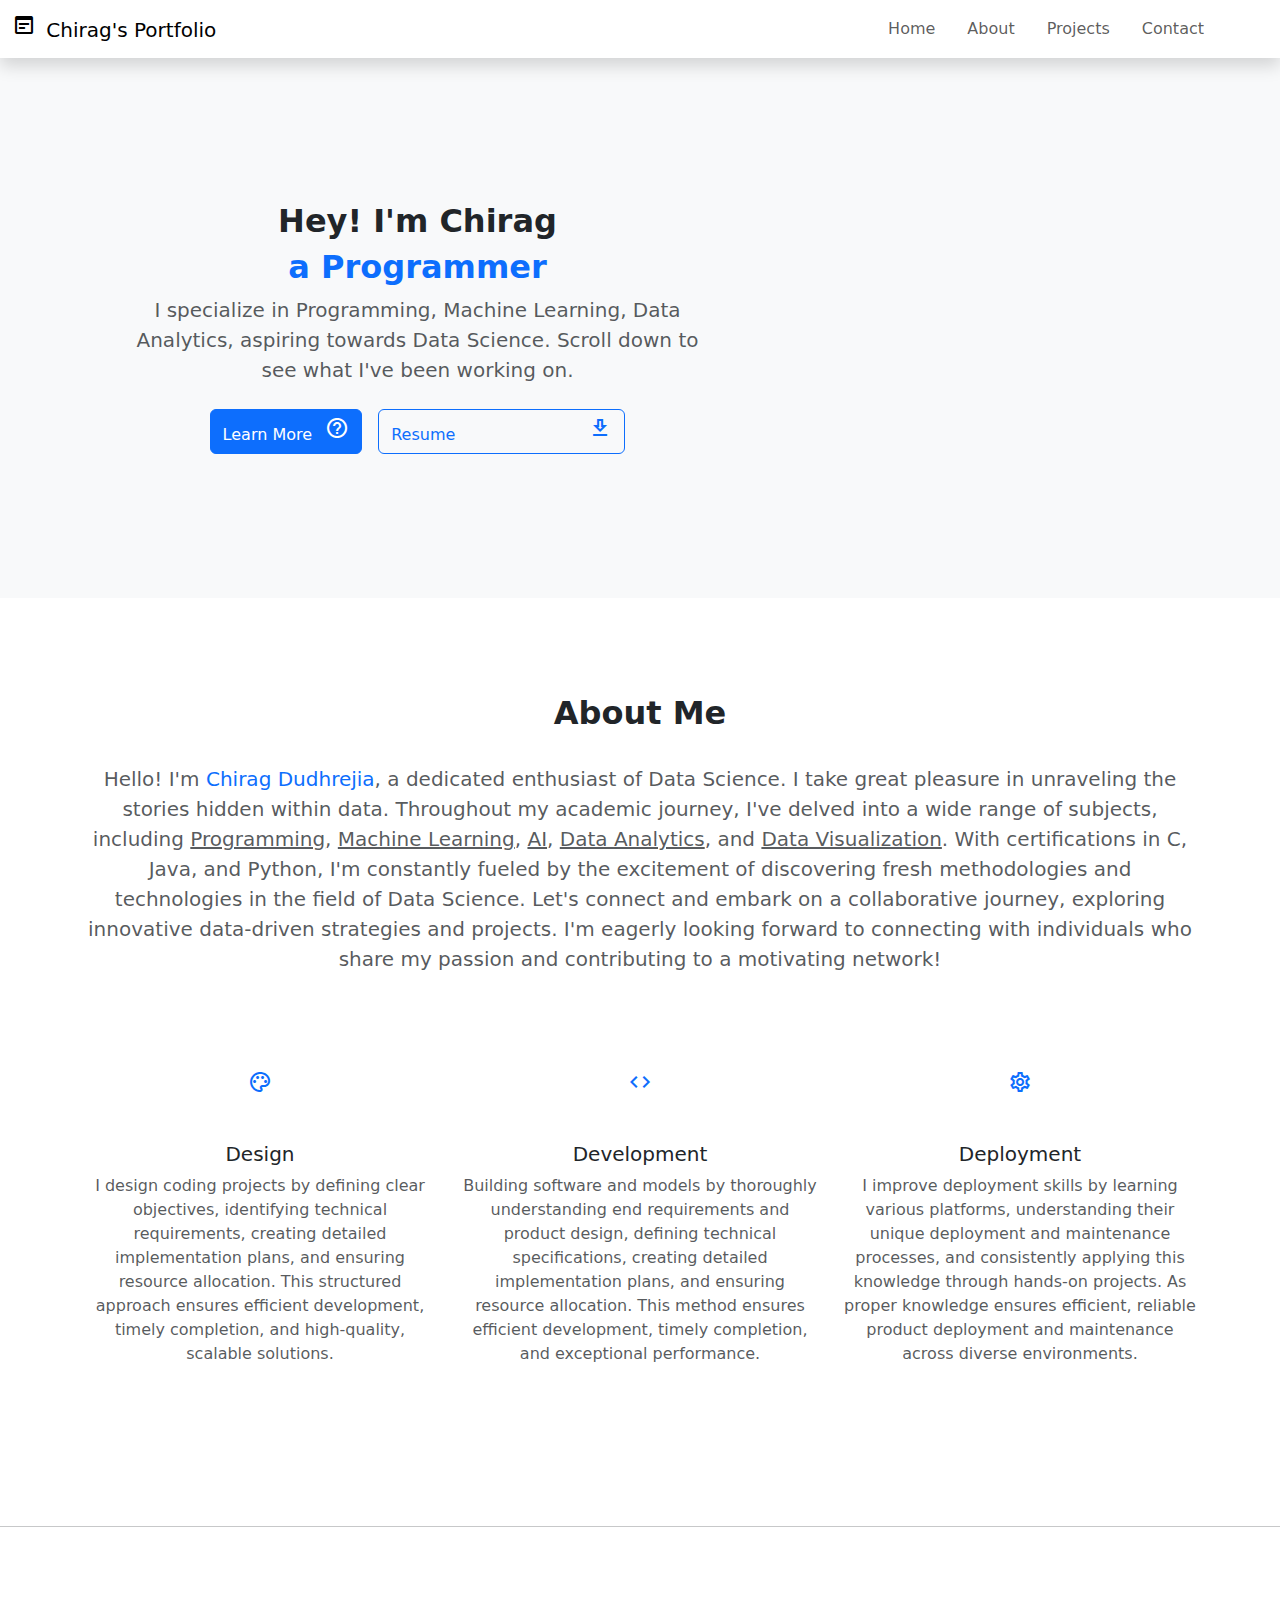
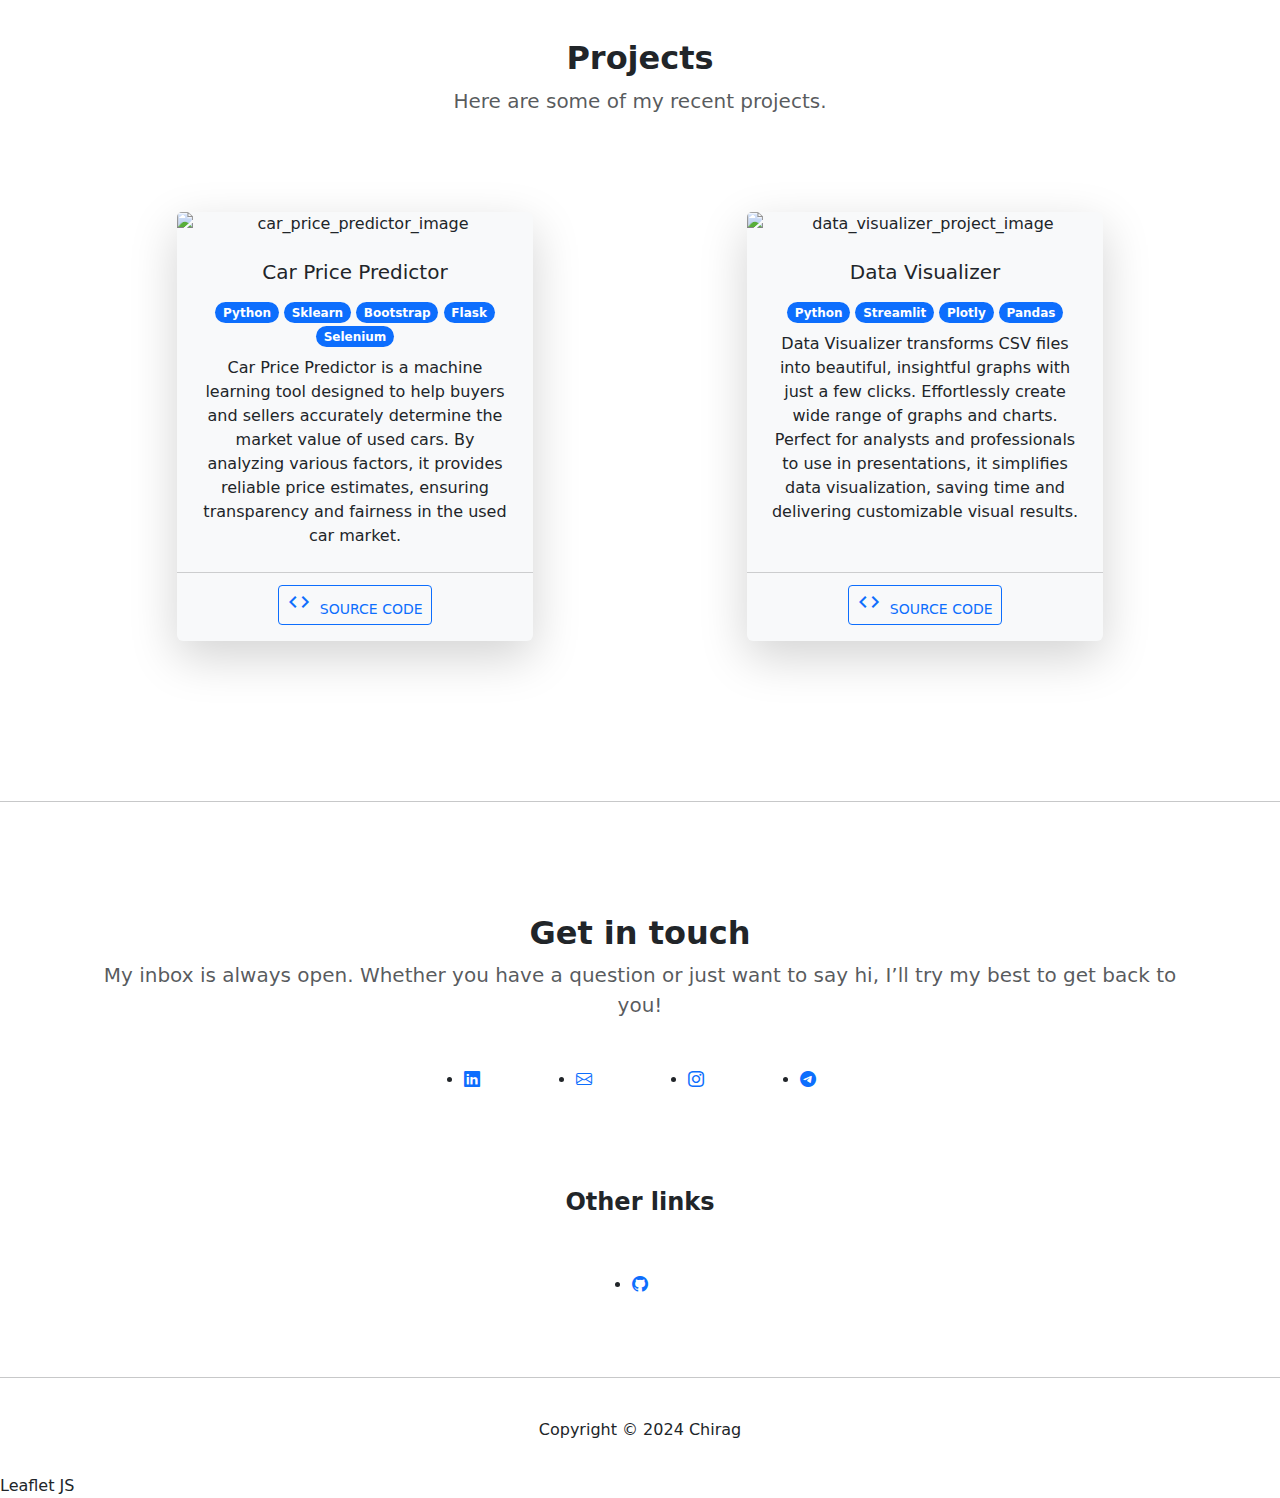
==== commit cd812b2b: "modify contact page" ====
--- a/templates/index.html
+++ b/templates/index.html
@@ -1,322 +1,433 @@
 <!DOCTYPE html>
 <html lang="en">
-<head>
-    <meta charset="UTF-8">
-    <meta name="viewport" content="width=device-width, initial-scale=1.0">
+  <head>
+    <meta charset="UTF-8" />
+    <meta name="viewport" content="width=device-width, initial-scale=1.0" />
     <title>Chirag's Portfolio</title>
 
     <!-- Montserrat Font -->
-    <link href="https://fonts.googleapis.com/css2?family=Montserrat:ital,wght@0,100..900;1,100..900&display=swap" rel="stylesheet">
+    <link
+      href="https://fonts.googleapis.com/css2?family=Montserrat:ital,wght@0,100..900;1,100..900&display=swap"
+      rel="stylesheet"
+    />
 
     <!-- Material Icons -->
-    <link href="https://fonts.googleapis.com/icon?family=Material+Icons+Outlined" rel="stylesheet">
+    <link
+      href="https://fonts.googleapis.com/icon?family=Material+Icons+Outlined"
+      rel="stylesheet"
+    />
 
     <!-- Leaflet CSS -->
-    <link rel = "stylesheet" href = "http://cdn.leafletjs.com/leaflet-0.7.3/leaflet.css" />
+    <link
+      rel="stylesheet"
+      href="http://cdn.leafletjs.com/leaflet-0.7.3/leaflet.css"
+    />
 
     <!-- Bootstrap CSS -->
-    <link rel="stylesheet" href="https://cdn.jsdelivr.net/npm/bootstrap@5.3.3/dist/css/bootstrap.min.css">
+    <link
+      rel="stylesheet"
+      href="https://cdn.jsdelivr.net/npm/bootstrap@5.3.3/dist/css/bootstrap.min.css"
+    />
+    <link
+      rel="stylesheet"
+      href="https://cdn.jsdelivr.net/npm/bootstrap-icons@1.11.3/font/bootstrap-icons.min.css"
+    />
 
     <!-- Custom CSS -->
-    <link rel="stylesheet" href="static/css/styles.css">
-</head>
-<body>
+    <link rel="stylesheet" href="static/css/styles.css" />
+  </head>
+  <body>
     <div class="container-fluid px-0">
-        <!-- Navbar -->
-        <nav class="navbar navbar-expand-lg navbar-light shadow d-flex align-items-center">
-            <div class="container-fluid">
-                <a class="navbar-brand" href="/">
-                    <span class="material-icons-outlined me-1">important_devices</span>
-                    Chirag's Summary
-                </a>
-                <button type="button" 
-                class="navbar-toggler"
-                data-bs-toggle="collapse"
-                data-bs-target="#navbarSupportedContent"
-                aria-controls="navbarSupportedContent"
-                aria-expanded="false"
-                aria-label="Toggle navigation"
-                >
-                    <span class="navbar-toggler-icon"></span>
-                </button>
-                <div class="container px-3">
-                    <div class="collapse navbar-collapse" id="navbarSupportedContent">
-                        <ul class="navbar-nav ms-auto me-4 my-3 my-lg-0">
-                            <li class="nav-item">
-                                <a class="nav-link me-lg-3" href="/">Home</a>
-                            </li>
-                            <li class="nav-item">
-                                <a class="nav-link me-lg-3" href="#about">About</a>
-                            </li>
-                            <li class="nav-item">
-                                <a class="nav-link me-lg-3" href="#projects">Projects</a>
-                            </li>
-                            <li class="nav-item">
-                                <a class="nav-link me-lg-3" href="#testimonials">Testimonials</a>
-                            </li>
-                            <li class="nav-item">
-                                <a class="nav-link me-lg-3" href="#contact">Contact</a>
-                            </li>
-                        </ul>
+      <!-- Navbar -->
+      <nav
+        class="navbar navbar-expand-lg navbar-light shadow d-flex align-items-center"
+      >
+        <div class="container-fluid">
+          <a class="navbar-brand" href="/">
+            <span class="material-icons-outlined me-1">wysiwyg</span>
+            Chirag's Portfolio
+          </a>
+          <button
+            type="button"
+            class="navbar-toggler"
+            data-bs-toggle="collapse"
+            data-bs-target="#navbarSupportedContent"
+            aria-controls="navbarSupportedContent"
+            aria-expanded="false"
+            aria-label="Toggle navigation"
+          >
+            <span class="navbar-toggler-icon"></span>
+          </button>
+          <div class="container px-3">
+            <div class="collapse navbar-collapse" id="navbarSupportedContent">
+              <ul class="navbar-nav ms-auto me-4 my-3 my-lg-0">
+                <li class="nav-item">
+                  <a class="nav-link me-lg-3" href="/">Home</a>
+                </li>
+                <li class="nav-item">
+                  <a class="nav-link me-lg-3" href="#about">About</a>
+                </li>
+                <li class="nav-item">
+                  <a class="nav-link me-lg-3" href="#projects">Projects</a>
+                </li>
+                <!--                            <li class="nav-item">-->
+                <!--                                <a class="nav-link me-lg-3" href="#testimonials">Testimonials</a>-->
+                <!--                            </li>-->
+                <li class="nav-item">
+                  <a class="nav-link me-lg-3" href="#contact">Contact</a>
+                </li>
+              </ul>
+            </div>
+          </div>
+        </div>
+      </nav>
+      <!-- End Navbar -->
+
+      <!-- Hero -->
+      <header class="bg-light py-5">
+        <div class="container px-5 py-5">
+          <div class="row align-items-center justify-content-center">
+            <div class="col-lg-8 col-xl-7 col-xxl-6">
+              <div class="my-5">
+                <h2 class="text-center fw-bold mb-2">Hey! I'm Chirag</h2>
+                <h2 class="text-primary text-center fw-bold mb-2">
+                  a Programmer
+                </h2>
+                <p class="lead text-muted mb-4 text-center">
+                  I specialize in Programming, Machine Learning, Data Analytics,
+                  aspiring towards Data Science. Scroll down to see what I've
+                  been working on.
+                </p>
+                <div class="d-grid gap-3 d-sm-flex justify-content-center">
+                  <a
+                    class="btn btn-primary btn-large tetx-uppercase"
+                    href="#about"
+                  >
+                    Learn More
+                    <span class="material-icons-outlined ms-2"
+                      >help_outline</span
+                    >
+                  </a>
+                  <a
+                    class="btn btn-outline-primary btn-large tetx-uppercase btn btn-download"
+                    href="../static/pdfs/resume.pdf"
+                    download
+                  >
+                    Resume
+                    <span class="material-icons-outlined ms-2"
+                      >file_download</span
+                    >
+                  </a>
+                </div>
+              </div>
+            </div>
+            <div class="col-xl-5 col-xxl-6 justify-content-center">
+              <img
+                class="img-fluid rounded-3 my-5"
+                src="static/images/hero.jpeg"
+                alt=""
+              />
+            </div>
+          </div>
+        </div>
+      </header>
+      <!-- End Hero -->
+
+      <main>
+        <!-- About -->
+        <section id="about" class="text-center py-5">
+          <div class="container py-5">
+            <div class="row justify-content-center">
+              <h2 class="fw-bold">About Me</h2>
+              <p class="lead text-muted mt-4 mb-5">
+                Hello! I'm
+                <strong class="h5 text-primary">Chirag Dudhrejia</strong>, a
+                dedicated enthusiast of Data Science. I take great pleasure in
+                unraveling the stories hidden within data. Throughout my
+                academic journey, I've delved into a wide range of subjects,
+                including <u>Programming</u>, <u>Machine Learning</u>,
+                <u>AI</u>, <u>Data Analytics</u>, and <u>Data Visualization</u>.
+                With certifications in C, Java, and Python, I'm constantly
+                fueled by the excitement of discovering fresh methodologies and
+                technologies in the field of Data Science. Let's connect and
+                embark on a collaborative journey, exploring innovative
+                data-driven strategies and projects. I'm eagerly looking forward
+                to connecting with individuals who share my passion and
+                contributing to a motivating network!
+              </p>
+            </div>
+          </div>
+          <div class="container mb-5">
+            <div class="row about-boxes">
+              <div class="col-lg-4 mx-auto mb-5 box">
+                <div class="d-flex mb-5 about">
+                  <span class="material-icons-outlined m-auto text-primary"
+                    >palette</span
+                  >
+                </div>
+                <h5>Design</h5>
+                <p class="text-muted mb-0">
+                  I design coding projects by defining clear objectives,
+                  identifying technical requirements, creating detailed
+                  implementation plans, and ensuring resource allocation. This
+                  structured approach ensures efficient development, timely
+                  completion, and high-quality, scalable solutions.
+                </p>
+              </div>
+              <div class="col-lg-4 mx-auto mb-5 box">
+                <div class="d-flex mb-5 about">
+                  <span class="material-icons-outlined m-auto text-primary"
+                    >code</span
+                  >
+                </div>
+                <h5>Development</h5>
+                <p class="text-muted mb-0">
+                  Building software and models by thoroughly understanding end
+                  requirements and product design, defining technical
+                  specifications, creating detailed implementation plans, and
+                  ensuring resource allocation. This method ensures efficient
+                  development, timely completion, and exceptional performance.
+                </p>
+              </div>
+              <div class="col-lg-4 mx-auto mb-5 box">
+                <div class="d-flex mb-5 about">
+                  <span class="material-icons-outlined m-auto text-primary"
+                    >settings</span
+                  >
+                </div>
+                <h5>Deployment</h5>
+                <p class="text-muted mb-0">
+                  I improve deployment skills by learning various platforms,
+                  understanding their unique deployment and maintenance
+                  processes, and consistently applying this knowledge through
+                  hands-on projects. As proper knowledge ensures efficient,
+                  reliable product deployment and maintenance across diverse
+                  environments.
+                </p>
+              </div>
+            </div>
+          </div>
+        </section>
+        <!-- End About -->
+
+        <hr />
+
+        <!-- Projects -->
+        <section id="projects" class="text-center py-5">
+          <div class="container py-5">
+            <div class="row justify-content-center">
+              <h2 class="fw-bold">Projects</h2>
+              <p class="lead text-muted mb-5">
+                Here are some of my recent projects.
+              </p>
+            </div>
+          </div>
+
+          <div class="container mb-5">
+            <div class="row project-cards">
+              <div class="col-lg-4 mx-auto mb-5">
+                <div class="card h-100 shadow-lg border-0 bg-light">
+                  <img
+                    class="card-img-top"
+                    src="static/images/car_price_predictor.png"
+                    alt="car_price_predictor_image"
+                  />
+                  <div class="card-body p-4">
+                    <h5 class="card-title mb-3">Car Price Predictor</h5>
+                    <div class="mb-2">
+                      <div class="badge bg-primary rounded-pill">Python</div>
+                      <div class="badge bg-primary rounded-pill">Sklearn</div>
+                      <div class="badge bg-primary rounded-pill">Bootstrap</div>
+                      <div class="badge bg-primary rounded-pill">Flask</div>
+                      <div class="badge bg-primary rounded-pill">Selenium</div>
                     </div>
-                </div>
-            </div>
-        </nav>
-        <!-- End Navbar -->
-
-        <!-- Hero -->
-        <header class="bg-light py-5">
-            <div class="container px-5">
-                <div class="row align-items-center justify-content-center">
-                    <div class="col-lg-8 col-xl-7 col-xxl-6">
-                        <div class="my-5">
-                            <h2 class="text-center fw-bold mb-2">Hey! I'm Chirag</h2>
-                            <h2 class="text-primary text-center fw-bold mb-2">a Programmer</h2>
-                            <p class="lead text-muted mb-4 text-center">
-                                I specialize in Programming, Machine Learning, Data Analytics, aspiring towards Data Science. Scroll down to see what I've been working on.</p>
-                            <div class="d-grid gap-3 d-sm-flex justify-content-center">
-                                <a class="btn btn-primary btn-large tetx-uppercase" href="#about">
-                                    Learn More
-                                    <span class="material-icons-outlined ms-2">help_outline</span>
-                                </a>
-                                <a class="btn btn-outline-primary btn-large tetx-uppercase" href="#about">
-                                    View My Work
-                                    <span class="material-icons-outlined ms-2">manage_search</span>
-                                </a>
-                            </div>
-                        </div>
+                    <p class="card-text">
+                      Car Price Predictor is a machine learning tool designed to
+                      help buyers and sellers accurately determine the market
+                      value of used cars. By analyzing various factors, it
+                      provides reliable price estimates, ensuring transparency
+                      and fairness in the used car market.
+                    </p>
+                  </div>
+                  <div class="card-footer bg-transparent mb-2">
+                    <a
+                      class="btn btn-outline-primary btn-sm text-uppercase mt-1"
+                      href="https://github.com/chirag-dudhrejia/car_price_predictor"
+                      target="_blank"
+                    >
+                      <span class="material-icons-outlined me-1">code</span>
+                      Source Code
+                    </a>
+                  </div>
+                </div>
+              </div>
+
+              <div class="col-lg-4 mx-auto mb-5">
+                <div class="card h-100 shadow-lg border-0 bg-light">
+                  <img
+                    class="card-img-top"
+                    src="static/images/data_visualizerr.png"
+                    alt="data_visualizer_project_image"
+                  />
+                  <div class="card-body p-4">
+                    <h5 class="card-title mb-3">Data Visualizer</h5>
+                    <div class="mb-2">
+                      <div class="badge bg-primary rounded-pill">Python</div>
+                      <div class="badge bg-primary rounded-pill">Streamlit</div>
+                      <div class="badge bg-primary rounded-pill">Plotly</div>
+                      <div class="badge bg-primary rounded-pill">Pandas</div>
                     </div>
-                    <div class="col-xl-5 col-xxl-6 justify-content-center">
-                        <img class="img-fluid rounded-3 my-5" src="static/images/hero.jpeg" alt="">
-                    </div>
-                </div>
-            </div>
-        </header>
-        <!-- End Hero -->
-
-        <main>
-
-            <!-- About -->
-            <section id="about" class="text-center py-5">
-                <div class="container py-5">
-                    <div class="row justify-content-center">
-                        <h2 class="fw-bold">About Me</h2>
-                        <p class="lead text-muted mt-4 mb-5">
-                            Hello! I'm <strong class="h5 text-primary">Chirag Dudhrejia</strong>, a dedicated enthusiast of Data Science. I take great pleasure in unraveling the stories hidden within data. Throughout my academic journey, I've delved into a wide range of subjects, including <u>Programming</u>, <u>Machine Learning</u>, <u>AI</u>, <u>Data Analytics</u>, and <u>Data Visualization</u>. With certifications in C, Java, and Python, I'm constantly fueled by the excitement of discovering fresh methodologies and technologies in the field of Data Science. Let's connect and embark on a collaborative journey, exploring innovative data-driven strategies and projects. I'm eagerly looking forward to connecting with individuals who share my passion and contributing to a motivating network!
-                        </p>
-                    </div>
-                </div>
-                <div class="container mb-5">
-                    <div class="row about-boxes">
-                        <div class="col-lg-4 mx-auto mb-5 box">
-                            <div class="d-flex mb-5 about">
-                                <span class="material-icons-outlined m-auto text-primary">palette</span>
-                            </div>
-                            <h5>Design</h5>
-                            <p class="text-muted mb-0">
-                                Lorem ipsum dolor sit amet consectetur, adipisicing elit. Alias ab nesciunt neque facilis accusamus eligendi reiciendis accusantium ea nihil id.
-                            </p>
-                        </div>
-                        <div class="col-lg-4 mx-auto mb-5 box">
-                            <div class="d-flex mb-5 about">
-                                <span class="material-icons-outlined m-auto text-primary">code</span>
-                            </div>
-                            <h5>Development</h5>
-                            <p class="text-muted mb-0">
-                                Lorem ipsum dolor sit amet consectetur, adipisicing elit. Alias ab nesciunt neque facilis accusamus eligendi reiciendis accusantium ea nihil id.
-                            </p>
-                        </div>
-                        <div class="col-lg-4 mx-auto mb-5 box">
-                            <div class="d-flex mb-5 about">
-                                <span class="material-icons-outlined m-auto text-primary">settings</span>
-                            </div>
-                            <h5>Deployment and Maintenance</h5>
-                            <p class="text-muted mb-0">
-                                Lorem ipsum dolor sit amet consectetur, adipisicing elit. Alias ab nesciunt neque facilis accusamus eligendi reiciendis accusantium ea nihil id.
-                            </p>
-                        </div>
-                    </div>
-                </div>
-            </section>
-            <!-- End About -->
-
-            <hr>
-            
-            <!-- Projects -->
-            <section id="projects" class="text-center py-5">
-                <div class="container py-5">
-                    <div class="row justify-content-center">
-                        <h2 class="fw-bold">Projects</h2>
-                        <p class="lead text-muted mb-5">
-                            Here are some of my recent projects.
-                        </p>
-                    </div>
-                </div>
-                
-                <div class="container mb-5">
-                    <div class="row project-cards">
-
-                        <div class="col-lg-4 mx-auto mb-5">
-                            <div class="card h-100 shadow-lg border-0 bg-light">
-                                <img class="card-img-top" src="static/images/car_price_predictor.png" alt="car_price_predictor_image">
-                                <div class="card-body p-4">
-                                    <h5 class="card-title mb-3">Car Price Predictor</h5>
-                                    <div class="mb-2">
-                                        <div class="badge bg-primary rounded-pill">Python</div>
-                                        <div class="badge bg-primary rounded-pill">Sklearn</div>
-                                        <div class="badge bg-primary rounded-pill">Bootstrap</div>
-                                        <div class="badge bg-primary rounded-pill">Flask</div>
-                                        <div class="badge bg-primary rounded-pill">Selenium</div>
-                                    </div>
-                                    <p class="card-text">
-                                        Car Price Predictor is a machine learning tool designed to help buyers and sellers accurately determine the market value of used cars. By analyzing various factors, it provides reliable price estimates, ensuring transparency and fairness in the used car market.
-                                    </p>
-                                </div>
-                                <div class="card-footer bg-transparent mb-2">
-                                    <a 
-                                        class="btn btn-outline-primary btn-sm text-uppercase mt-1" 
-                                        href="https://github.com/chirag-dudhrejia/car_price_predictor" 
-                                        target="_blank"
-                                    >
-                                        <span class="material-icons-outlined me-1">code</span>
-                                        Source Code
-                                    </a>
-                                </div>
-                            </div>
-                        </div>
-
-                        <div class="col-lg-4 mx-auto mb-5">
-                            <div class="card h-100 shadow-lg border-0 bg-light">
-                                <img class="card-img-top" src="static/images/data_visualizerr.png" alt="data_visualizer_project_image">
-                                <div class="card-body p-4">
-                                    <h5 class="card-title mb-3">Portfolio Website</h5>
-                                    <div class="mb-2">
-                                        <div class="badge bg-primary rounded-pill">Python</div>
-                                        <div class="badge bg-primary rounded-pill">Streamlit</div>
-                                        <div class="badge bg-primary rounded-pill">Plotly</div>
-                                        <div class="badge bg-primary rounded-pill">Pandas</div>
-                                    </div>
-                                    <p class="card-text">
-                                        Data Visualizer transforms CSV files into beautiful, insightful graphs with just a few clicks. Effortlessly create wide range of graphs and charts. Perfect for analysts and professionals to use in presentations, it simplifies data visualization, saving time and delivering customizable visual results.
-                                    </p>
-                                </div>
-                                <div class="card-footer bg-transparent mb-2">
-                                    <a 
-                                        class="btn btn-outline-primary btn-sm text-uppercase mt-1" 
-                                        href="https://github.com/chirag-dudhrejia/data_visualizer"
-                                        target="_blank"
-                                    >
-                                        <span class="material-icons-outlined me-1">code</span>
-                                        Source Code
-                                    </a>
-                                </div>
-                            </div>
-                        </div>
-
-                        <div class="col-lg-4 mx-auto mb-5">
-                            <div class="card h-100 shadow-lg border-0 bg-light">
-                                <img class="card-img-top" src="static/images/project3.png" alt="Project 3">
-                                <div class="card-body p-4">
-                                    <h5 class="card-title mb-3">Image Classification</h5>
-                                    <div class="mb-2">
-                                        <div class="badge bg-primary rounded-pill">Django</div>
-                                        <div class="badge bg-primary rounded-pill">React</div>
-                                        <div class="badge bg-primary rounded-pill">Material UI</div>
-                                    </div>
-                                    <p class="card-text">
-                                        Lorem ipsum dolor sit amet consectetur adipisicing elit. Doloremque perspiciatis amet eum voluptas ea. Sapiente inventore itaque magni quod debitis!
-                                    </p>
-                                </div>
-                                <div class="card-footer bg-transparent mb-2">
-                                    <a 
-                                        class="btn btn-outline-primary btn-sm text-uppercase mt-1" 
-                                        href="#project_link" 
-                                        target="_blank"
-                                    >
-                                        <span class="material-icons-outlined me-1">code</span>
-                                        Source Code
-                                    </a>
-                                </div>
-                            </div>
-                        </div>
-                    </div>
-                </div>
-            </section>
-            <!-- End Projects -->
-            
-            <hr>
-
-            <!-- Testimonials -->
-            <!-- End Testimonials -->
-            
-            <!-- Contact -->
-            <section id="contact" class="text-center py-5">
-                <div class="container py-5">
-                    <div class="row justify-content-center">
-                        <h2 class="fw-bold">Contact</h2>
-                        <p class="lead text-muted mb-5">
-                            We can connect below.
-                        </p>
-                    </div>
-                </div>
-                <div class="container mb-5">
-                    <div class="row justify-content-center align-items-center">
-                        <!-- <div class="col-lg-8 col-xl-7 col-xxl-6 mb-5 d-flex flex-column justify-content-center">
-                            <div class="mb-5">
-                                <h6 class="text-uppercase mb-2">Address</h6>
-                                <p class="lead mb-0">Satellite, Ahmedabad</p>
-                            </div>
-                            <div class="mb-5">
-                                <h6 class="text-uppercase mb-2">Email</h6>
-                                <p class="lead mb-0">dchirag159@gmail.com</p>
-                            </div>
-                        </div> -->
-                        <form class="contact-form col-lg-8 col-xl-7 col-xxl-6 mb-5 text-start" action="{{ url_for('contact') }}" method="post">
-                            <div class="form-floating mb-3">
-                                <input type="text" class="form-control" name="name" id="name" placeholder="Enter your name" required>
-                                <label for="name" class="form-label text-muted"><span class="material-icons-outlined">person</span>Name</label>
-                            </div>
-                            <div class="form-floating mb-3">
-                                <input type="email" class="form-control" name="email" id="email" placeholder="name@email.com" required>
-                                <label for="email" class="form-label text-muted mx-auto"><span class="material-icons-outlined">email</span>E-mail</label>
-                            </div>
-                            <div class="form-floating mb-3">
-                                <textarea class="form-control" id="message" name="message" rows="3" placeholder="Type your message here" required></textarea>
-                                <label for="message" class="form-label text-muted"><span class="material-icons-outlined">inbox</span>Message</label>
-                            </div>
-                            <button type="submit" class="btn btn-primary">Send Message</button>
-                        </form>
-                        <div class="col-lg-8 col-xl-5 col-xxl-6 mb-5">
-                            <div id = "map"></div>
-                        </div>
-                    </div>
-                </div>
-            </section>
-            <!-- End Contact -->
-            
-        </main>
+                    <p class="card-text">
+                      Data Visualizer transforms CSV files into beautiful,
+                      insightful graphs with just a few clicks. Effortlessly
+                      create wide range of graphs and charts. Perfect for
+                      analysts and professionals to use in presentations, it
+                      simplifies data visualization, saving time and delivering
+                      customizable visual results.
+                    </p>
+                  </div>
+                  <div class="card-footer bg-transparent mb-2">
+                    <a
+                      class="btn btn-outline-primary btn-sm text-uppercase mt-1"
+                      href="https://github.com/chirag-dudhrejia/data_visualizer"
+                      target="_blank"
+                    >
+                      <span class="material-icons-outlined me-1">code</span>
+                      Source Code
+                    </a>
+                  </div>
+                </div>
+              </div>
+
+              <!--                        <div class="col-lg-4 mx-auto mb-5">-->
+              <!--                            <div class="card h-100 shadow-lg border-0 bg-light">-->
+              <!--                                <img class="card-img-top" src="static/images/project3.png" alt="Project 3">-->
+              <!--                                <div class="card-body p-4">-->
+              <!--                                    <h5 class="card-title mb-3">Dummy Card</h5>-->
+              <!--                                    <div class="mb-2">-->
+              <!--                                        <div class="badge bg-primary rounded-pill">Django</div>-->
+              <!--                                        <div class="badge bg-primary rounded-pill">React</div>-->
+              <!--                                        <div class="badge bg-primary rounded-pill">Material UI</div>-->
+              <!--                                    </div>-->
+              <!--                                    <p class="card-text">-->
+              <!--                                        Lorem ipsum dolor sit amet consectetur adipisicing elit. Doloremque perspiciatis amet eum voluptas ea. Sapiente inventore itaque magni quod debitis!-->
+              <!--                                    </p>-->
+              <!--                                </div>-->
+              <!--                                <div class="card-footer bg-transparent mb-2">-->
+              <!--                                    <a -->
+              <!--                                        class="btn btn-outline-primary btn-sm text-uppercase mt-1" -->
+              <!--                                        href="#project_link" -->
+              <!--                                        target="_blank"-->
+              <!--                                    >-->
+              <!--                                        <span class="material-icons-outlined me-1">code</span>-->
+              <!--                                        Source Code-->
+              <!--                                    </a>-->
+              <!--                                </div>-->
+              <!--                            </div>-->
+              <!--                        </div>-->
+            </div>
+          </div>
+        </section>
+        <!-- End Projects -->
+
+        <hr />
+
+        <!-- Testimonials -->
+        <!-- End Testimonials -->
+
+        <!-- Contact -->
+        <section id="contact" class="text-center py-5">
+          <div class="container pt-5">
+            <div class="row justify-content-center">
+              <h2 class="fw-bold">Get in touch</h2>
+              <p class="lead text-muted mb-5">
+                My inbox is always open. Whether you have a question or just
+                want to say hi, I’ll try my best to get back to you!
+              </p>
+            </div>
+          </div>
+          <div class="mb-5">
+            <ul class="d-flex justify-content-center p-0">
+              <li class="social-icon mx-5">
+                <a
+                  href="https://www.linkedin.com/in/chirag-dudhrejia-3875bb208/"
+                  data-toggle="tooltip"
+                  title="Linkedin"
+                  placement="bottom"
+                  ><i class="bi bi-linkedin contact-icon"></i
+                ></a>
+              </li>
+              <li class="social-icon mx-5">
+                <a
+                  href="mailto:dchirag159@gmail.com?subject=Say hey!"
+                  data-toggle="tooltip"
+                  title="Mail"
+                  placement="bottom"
+                  ><i class="bi bi-envelope contact-icon"></i
+                ></a>
+              </li>
+              <li class="social-icon mx-5">
+                <a
+                  href="https://www.instagram.com/chirag_dudhrejiya159"
+                  data-toggle="tooltip"
+                  title="Instagram"
+                  placement="bottom"
+                  ><i class="bi bi-instagram contact-icon"></i
+                ></a>
+              </li>
+              <li class="social-icon mx-5">
+                <a
+                  href="https://t.me/Chirag_Dudhrejiya"
+                  data-toggle="tooltip"
+                  title="Telegram"
+                  placement="bottom"
+                  ><i class="bi bi-telegram contact-icon"></i
+                ></a>
+              </li>
+            </ul>
+          </div>
+         
+
+          <div class="container pt-5">
+            <div class="row justify-content-center">
+              <h4 class="fw-bold">Other links</h2>
+              <p class="lead text-muted mb-5">
+              </p>
+            </div>
+          </div>
+          <div>
+            <ul class="d-flex justify-content-center p-0">
+              <li class="social-icon mx-5">
+                <a
+                  href="https://github.com/chirag-dudhrejia"
+                  data-toggle="tooltip"
+                  title="Github"
+                  placement="bottom"
+                  ><i class="bi bi-github contact-icon"></i
+                ></a>
+              </li>
+            </ul>
+          </div>
+        </section>
+        <!-- End Contact -->
+      </main>
     </div>
 
-    <hr>
+    <hr />
 
     <!-- Footer -->
     <footer class="text-center py-4">
-        <div class="container px-5 mb-2">
-            Copyright &copy; 2024 Chirag
-        </div>
+      <div class="container px-5 mb-2">Copyright &copy; 2024 Chirag</div>
     </footer>
     <!-- End Footer -->
 
-
-
-
-    <!-- Leaflet JS -->
-    <script src = "http://cdn.leafletjs.com/leaflet-0.7.3/leaflet.js"></script>
+    Leaflet JS
+    <script src="http://cdn.leafletjs.com/leaflet-0.7.3/leaflet.js"></script>
 
     <!-- Bootstrap JS -->
     <script src="https://cdn.jsdelivr.net/npm/bootstrap@5.3.3/dist/js/bootstrap.bundle.min.js"></script>
 
     <!-- Custom JS -->
     <script src="static/js/scripts.js"></script>
-</body>
-</html>+  </body>
+</html>
